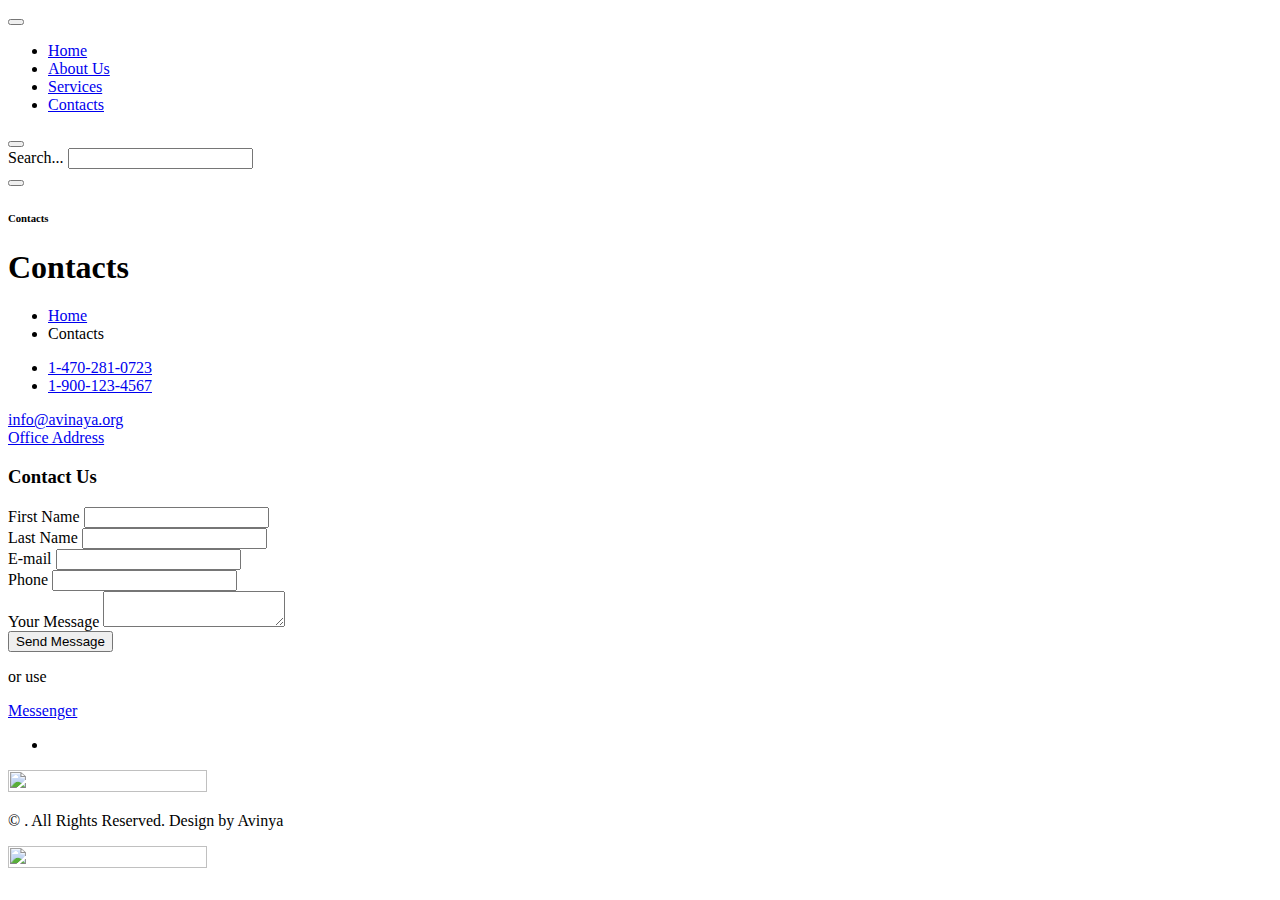
==== contacts.html @ 5384fe63 "Add files via upload" ====
<!DOCTYPE html>
<html class="wide wow-animation" lang="en">
  <head>
    <title>Contacts</title>
    <meta name="format-detection" content="telephone=no">
    <meta name="viewport" content="width=device-width height=device-height initial-scale=1.0 maximum-scale=1.0 user-scalable=0">
    <meta http-equiv="X-UA-Compatible" content="IE=edge">
    <meta charset="utf-8">
    <link rel="icon" href="images/favicon.ico" type="image/x-icon">
    <!-- Stylesheets-->
    <link rel="stylesheet" type="text/css" href="//fonts.googleapis.com/css?family=Roboto+Mono:300,400,500,700">
    <link rel="stylesheet" href="css/bootstrap.css">
    <link rel="stylesheet" href="css/fonts.css">
    <link rel="stylesheet" href="css/style.css">
    <!--[if lt IE 10]>
    <div style="background: #212121; padding: 10px 0; box-shadow: 3px 3px 5px 0 rgba(0,0,0,.3); clear: both; text-align:center; position: relative; z-index:1;"><a href="http://windows.microsoft.com/en-US/internet-explorer/"><img src="images/ie8-panel/warning_bar_0000_us.jpg" border="0" height="42" width="820" alt="You are using an outdated browser. For a faster, safer browsing experience, upgrade for free today."></a></div>
    <script src="js/html5shiv.min.js"></script>
    <![endif]-->
  </head>
  <body>
    <div class="page">
      
      <header class="section page-header" style="position: relative">
        <!-- RD Navbar-->
        <div class="rd-navbar-wrap">
          <nav class="rd-navbar rd-navbar-minimal" data-layout="rd-navbar-fixed" data-sm-layout="rd-navbar-fixed" data-md-layout="rd-navbar-fixed" data-md-device-layout="rd-navbar-fixed" data-lg-layout="rd-navbar-static" data-lg-device-layout="rd-navbar-fixed" data-xl-layout="rd-navbar-static" data-xl-device-layout="rd-navbar-static" data-xxl-layout="rd-navbar-static" data-xxl-device-layout="rd-navbar-static" data-lg-stick-up-offset="46px" data-xl-stick-up-offset="46px" data-xxl-stick-up-offset="46px" data-lg-stick-up="true" data-xl-stick-up="true" data-xxl-stick-up="true">
            <div class="rd-navbar-main-outer">
              <div class="rd-navbar-main">
                <!-- RD Navbar Panel-->
                <div class="rd-navbar-panel">
                  <!-- RD Navbar Toggle-->
                  <button class="rd-navbar-toggle" data-rd-navbar-toggle="#rd-navbar-nav-wrap-1"><span></span></button>
                  <!-- RD Navbar Brand--><a class="rd-navbar-brand" href="index.html"><img src="images/logo-default-398x45.png" alt="" width="150" height="01"/></a>
                </div>
                <div class="rd-navbar-main-element">
                  <div class="rd-navbar-nav-wrap" id="rd-navbar-nav-wrap-1">
                    <!-- RD Navbar Nav-->
                    <ul class="rd-navbar-nav">
                      <li class="rd-nav-item"><a class="rd-nav-link" href="index.html">Home</a>
                      </li>
                      <li class="rd-nav-item"><a class="rd-nav-link" href="about-us.html">About Us</a>
                      </li>
                      <li class="rd-nav-item"><a class="rd-nav-link" href="services.html">Services</a>
                      </li>
                      <li class="rd-nav-item active"><a class="rd-nav-link" href="contacts.html">Contacts</a>
                      </li>
                    </ul>
                  </div>
                  <!-- RD Navbar Search-->
                  <div class="rd-navbar-search" id="rd-navbar-search-1">
                    <button class="rd-navbar-search-toggle rd-navbar-fixed-element-2" data-rd-navbar-toggle="#rd-navbar-search-1"><span></span></button>
                    <form class="rd-search" action="#" data-search-live="rd-search-results-live-1" method="GET">
                      <div class="form-wrap">
                        <label class="form-label" for="rd-navbar-search-form-input-1">Search...</label>
                        <input class="form-input rd-navbar-search-form-input" id="rd-navbar-search-form-input-1" type="text" name="s" autocomplete="off">
                        <div class="rd-search-results-live" id="rd-search-results-live-1"></div>
                      </div>
                      <button class="rd-search-form-submit fa-search" type="submit"></button>
                    </form>
                  </div>
                </div>
              </div>
            </div>
          </nav>
        </div>
      </header>
      <!-- Breadcrumbs -->
      <section class="breadcrumbs-custom bg-image context-dark" style="background-image: url(images/breadcrumbs-image-1.jpg);  background-size: 1350px 325px; background-position: bottom left;
      background-repeat: no-repeat;">
        <div class="breadcrumbs-custom-inner">
          <div class="container breadcrumbs-custom-container">
            <div class="breadcrumbs-custom-main">
              <h6 class="breadcrumbs-custom-subtitle title-decorated">Contacts</h6>
              <h1 class="breadcrumbs-custom-title">Contacts</h1>
            </div>
            <ul class="breadcrumbs-custom-path">
              <li><a href="index.html">Home</a></li>
              <li class="active">Contacts</li>
            </ul>
          </div>
        </div>
      </section>
      <section class="section section-sm">
        <div class="container">
          <div class="layout-bordered">
            <div class="layout-bordered-item wow-outer">
              <div class="layout-bordered-item-inner wow slideInUp">
                <div class="icon icon-lg mdi mdi-phone text-primary"></div>
                <ul class="list-0">
                  <li><a class="link-default" href="tel:#">1-470-281-0723</a></li>
                  <li><a class="link-default" href="tel:#">1-900-123-4567</a></li>
                </ul>
              </div>
            </div>
            <div class="layout-bordered-item wow-outer">
              <div class="layout-bordered-item-inner wow slideInUp">
                <div class="icon icon-lg mdi mdi-email text-primary"></div><a class="link-default" href="mailto:#">info@avinaya.org</a>
              </div>
            </div>
            <div class="layout-bordered-item wow-outer">
              <div class="layout-bordered-item-inner wow slideInUp">
                <div class="icon icon-lg mdi mdi-map-marker text-primary"></div><a class="link-default" href="#">Office Address</a>
              </div>
            </div>
          </div>
        </div>
      </section>
      <!-- Map & contacts-->
      <section class="section bg-gray-100">
        <div class="range justify-content-xl-between">
          <div class="cell-xl-6 align-self-center container">
            <div class="row">
              <div class="col-lg-9 cell-inner">
                <div class="section-lg">
                  <h3 class="wow-outer"><span class="wow slideInDown">Contact Us</span></h3>
                  <!-- RD Mailform-->
                  <form class="rd-form rd-mailform" data-form-output="form-output-global" data-form-type="contact"  
                  action="bat/rd-mailform.php" method="post">
                    <div class="row row-10">
                      <div class="col-md-6 wow-outer">
                        <div class="form-wrap wow fadeSlideInUp">
                          <label class="form-label-outside" for="contact-first-name">First Name</label>
                          <input class="form-input" id="contact-first-name" type="text" name="firstname" data-constraints="@Required">
                        </div>
                      </div>
                      <div class="col-md-6 wow-outer">
                        <div class="form-wrap wow fadeSlideInUp">
                          <label class="form-label-outside" for="contact-last-name">Last Name</label>
                          <input class="form-input" id="contact-last-name" type="text" name="lastname" data-constraints="@Required">
                        </div>
                      </div>
                      <div class="col-md-6 wow-outer">
                        <div class="form-wrap wow fadeSlideInUp">
                          <label class="form-label-outside" for="contact-email">E-mail</label>
                          <input class="form-input" id="contact-email" type="email" name="email" data-constraints="@Email @Required">
                        </div>
                      </div>
                      <div class="col-md-6 wow-outer">
                        <div class="form-wrap wow fadeSlideInUp">
                          <label class="form-label-outside" for="contact-phone">Phone</label>
                          <input class="form-input" id="contact-phone" type="text" name="phone" data-constraints="@PhoneNumber">
                        </div>
                      </div>
                      <div class="col-12 wow-outer">
                        <div class="form-wrap wow fadeSlideInUp">
                          <label class="form-label-outside" for="contact-message">Your Message</label>
                          <textarea class="form-input" id="contact-message" name="message" data-constraints="@Required"></textarea>
                        </div>
                      </div>
                    </div>
                    <div class="group group-middle">
                      <div class="wow-outer"> 
                        <button class="button button-primary button-winona wow slideInRight" type="submit">Send Message</button>
                      </div>
                      <p>or use</p>
                      <div class="wow-outer"><a class="button button-primary-outline button-icon button-icon-left button-winona wow slideInLeft" href="#"><span class="icon text-primary mdi mdi-facebook-messenger"></span>Messenger</a></div>
                    </div>
                  </form>
                </div>
              </div>
            </div>
          </div>
          <div class="cell-xl-5 height-fill wow fadeIn">
            <div class="google-map-container google-map-align" data-center="9870 St Vincent Place, Glasgow, DC 45 Fr 45." data-zoom="5" data-icon="images/gmap_marker.png" data-icon-active="images/gmap_marker_active.png" data-styles="[{&quot;featureType&quot;:&quot;water&quot;,&quot;elementType&quot;:&quot;geometry&quot;,&quot;stylers&quot;:[{&quot;color&quot;:&quot;#e9e9e9&quot;},{&quot;lightness&quot;:17}]},{&quot;featureType&quot;:&quot;landscape&quot;,&quot;elementType&quot;:&quot;geometry&quot;,&quot;stylers&quot;:[{&quot;color&quot;:&quot;#f5f5f5&quot;},{&quot;lightness&quot;:20}]},{&quot;featureType&quot;:&quot;road.highway&quot;,&quot;elementType&quot;:&quot;geometry.fill&quot;,&quot;stylers&quot;:[{&quot;color&quot;:&quot;#ffffff&quot;},{&quot;lightness&quot;:17}]},{&quot;featureType&quot;:&quot;road.highway&quot;,&quot;elementType&quot;:&quot;geometry.stroke&quot;,&quot;stylers&quot;:[{&quot;color&quot;:&quot;#ffffff&quot;},{&quot;lightness&quot;:29},{&quot;weight&quot;:0.2}]},{&quot;featureType&quot;:&quot;road.arterial&quot;,&quot;elementType&quot;:&quot;geometry&quot;,&quot;stylers&quot;:[{&quot;color&quot;:&quot;#ffffff&quot;},{&quot;lightness&quot;:18}]},{&quot;featureType&quot;:&quot;road.local&quot;,&quot;elementType&quot;:&quot;geometry&quot;,&quot;stylers&quot;:[{&quot;color&quot;:&quot;#ffffff&quot;},{&quot;lightness&quot;:16}]},{&quot;featureType&quot;:&quot;poi&quot;,&quot;elementType&quot;:&quot;geometry&quot;,&quot;stylers&quot;:[{&quot;color&quot;:&quot;#f5f5f5&quot;},{&quot;lightness&quot;:21}]},{&quot;featureType&quot;:&quot;poi.park&quot;,&quot;elementType&quot;:&quot;geometry&quot;,&quot;stylers&quot;:[{&quot;color&quot;:&quot;#dedede&quot;},{&quot;lightness&quot;:21}]},{&quot;elementType&quot;:&quot;labels.text.stroke&quot;,&quot;stylers&quot;:[{&quot;visibility&quot;:&quot;on&quot;},{&quot;color&quot;:&quot;#ffffff&quot;},{&quot;lightness&quot;:16}]},{&quot;elementType&quot;:&quot;labels.text.fill&quot;,&quot;stylers&quot;:[{&quot;saturation&quot;:36},{&quot;color&quot;:&quot;#333333&quot;},{&quot;lightness&quot;:40}]},{&quot;elementType&quot;:&quot;labels.icon&quot;,&quot;stylers&quot;:[{&quot;visibility&quot;:&quot;off&quot;}]},{&quot;featureType&quot;:&quot;transit&quot;,&quot;elementType&quot;:&quot;geometry&quot;,&quot;stylers&quot;:[{&quot;color&quot;:&quot;#f2f2f2&quot;},{&quot;lightness&quot;:19}]},{&quot;featureType&quot;:&quot;administrative&quot;,&quot;elementType&quot;:&quot;geometry.fill&quot;,&quot;stylers&quot;:[{&quot;color&quot;:&quot;#fefefe&quot;},{&quot;lightness&quot;:20}]},{&quot;featureType&quot;:&quot;administrative&quot;,&quot;elementType&quot;:&quot;geometry.stroke&quot;,&quot;stylers&quot;:[{&quot;color&quot;:&quot;#fefefe&quot;},{&quot;lightness&quot;:17},{&quot;weight&quot;:1.2}]}]">
              <div class="google-map"></div>
              <ul class="google-map-markers">
                <li data-location="9870 St Vincent Place, Glasgow, DC 45 Fr 45." data-description="9870 St Vincent Place, Glasgow"></li>
              </ul>
            </div>
          </div>
        </div>
      </section>
      <footer class="section footer-minimal bg-primary-darken">
        <div class="container"> 
          <div class="footer-minimal-inner"><a class="brand" href="index.html"><img src="images/avinya_logo_thin1.jpeg" alt="" width="199" height="22"/></a>
            <!-- Rights-->
            <p class="rights"><span>&copy;&nbsp;</span><span class="copyright-year"></span>. All Rights Reserved. Design by Avinya</p>
          </div>
        </div>
      </footer>
    
    </div>
    <div class="preloader"> 
      <div class="preloader-logo"><img src="images/logo-default-398x45.png" alt="" width="199" height="22"/>
      </div>
      <div class="preloader-body">
        <div id="loadingProgressG">
          <div class="loadingProgressG" id="loadingProgressG_1"></div>
        </div>
      </div>
    </div>
    <!-- Global Mailform Output-->
    <div class="snackbars" id="form-output-global"></div>
    <!-- Javascript-->
    <script src="js/core.min.js"></script>
    <script src="js/script.js"></script>
  </body>
</html>
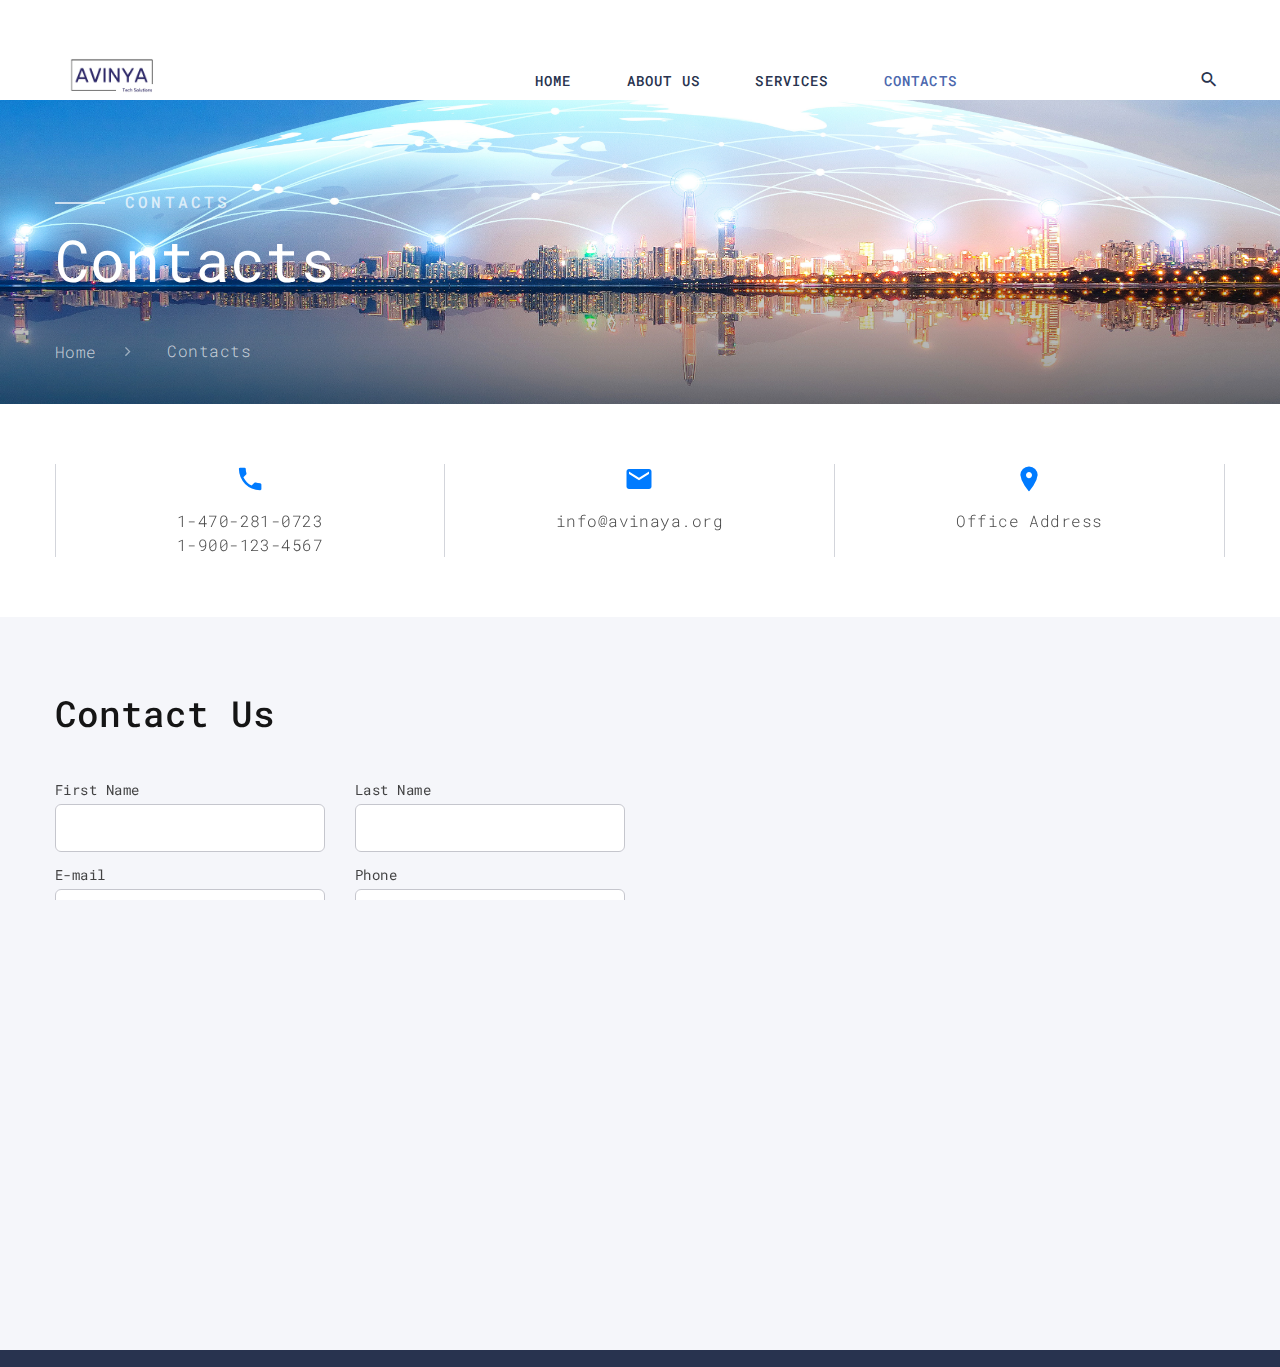
==== commit 9e595bbb: "Update contacts.html" ====
--- a/contacts.html
+++ b/contacts.html
@@ -152,8 +152,9 @@
                       <div class="wow-outer"> 
                         <button class="button button-primary button-winona wow slideInRight" type="submit">Send Message</button>
                       </div>
-                      <p>or use</p>
+                    <!--  <p>or use</p>
                       <div class="wow-outer"><a class="button button-primary-outline button-icon button-icon-left button-winona wow slideInLeft" href="#"><span class="icon text-primary mdi mdi-facebook-messenger"></span>Messenger</a></div>
+                      -->
                     </div>
                   </form>
                 </div>
@@ -195,4 +196,4 @@
     <script src="js/core.min.js"></script>
     <script src="js/script.js"></script>
   </body>
-</html>+</html>
--- a/css/fonts.css
+++ b/css/fonts.css
@@ -0,0 +1,13875 @@
+/*
+*
+* Fonts
+*/+/*
+*
+* Font Awesome Icons 4.7.0
+* --------------------------------------------------
+*/+@font-face {+	font-family: 'FontAwesome';+	src: url("../fonts/fontawesome-webfont.eot?v=4.7.0");+	src: url("../fonts/fontawesome-webfont.eot?#iefix&v=4.7.0") format("embedded-opentype"), url("../fonts/fontawesome-webfont.woff2?v=4.7.0") format("woff2"), url("../fonts/fontawesome-webfont.woff?v=4.7.0") format("woff"), url("../fonts/fontawesome-webfont.ttf?v=4.7.0") format("truetype"), url("../fonts/fontawesome-webfont.svg?v=4.7.0#fontawesomeregular") format("svg");+	font-weight: normal;+	font-style: normal;+}++.fa {+	display: inline-block;+	font-family: 'FontAwesome';+	font-size: inherit;+	text-rendering: auto;+	-webkit-font-smoothing: antialiased;+	-moz-osx-font-smoothing: grayscale;+}++[class*='fa-']:before {+	font-weight: 400;+	font-family: 'FontAwesome';+}++/* makes the font 33% larger relative to the icon container */+.fa-lg {+	font-size: 1.33333333em;+	line-height: 0.75em;+	vertical-align: -15%;+}++.fa-2x {+	font-size: 2em;+}++.fa-3x {+	font-size: 3em;+}++.fa-4x {+	font-size: 4em;+}++.fa-5x {+	font-size: 5em;+}++.fa-fw {+	width: 1.28571429em;+	text-align: center;+}++.fa-ul {+	padding-left: 0;+	margin-left: 2.14285714em;+	list-style-type: none;+}++.fa-ul > li {+	position: relative;+}++.fa-li {+	position: absolute;+	left: -2.14285714em;+	width: 2.14285714em;+	top: 0.14285714em;+	text-align: center;+}++.fa-li.fa-lg {+	left: -1.85714286em;+}++.fa-border {+	padding: .2em .25em .15em;+	border: solid 0.08em #eeeeee;+	border-radius: .1em;+}++.fa-pull-left {+	float: left;+}++.fa-pull-right {+	float: right;+}++.fa.fa-pull-left {+	margin-right: .3em;+}++.fa.fa-pull-right {+	margin-left: .3em;+}++/* Deprecated as of 4.4.0 */+.pull-right {+	float: right;+}++.pull-left {+	float: left;+}++.fa.pull-left {+	margin-right: .3em;+}++.fa.pull-right {+	margin-left: .3em;+}++.fa-spin {+	-webkit-animation: fa-spin 2s infinite linear;+	animation: fa-spin 2s infinite linear;+}++.fa-pulse {+	-webkit-animation: fa-spin 1s infinite steps(8);+	animation: fa-spin 1s infinite steps(8);+}++@-webkit-keyframes fa-spin {+	0% {+		-webkit-transform: rotate(0deg);+		transform: rotate(0deg);+	}+	100% {+		-webkit-transform: rotate(359deg);+		transform: rotate(359deg);+	}+}++@keyframes fa-spin {+	0% {+		-webkit-transform: rotate(0deg);+		transform: rotate(0deg);+	}+	100% {+		-webkit-transform: rotate(359deg);+		transform: rotate(359deg);+	}+}++.fa-rotate-90 {+	-ms-filter: "progid:DXImageTransform.Microsoft.BasicImage(rotation=1)";+	-webkit-transform: rotate(90deg);+	-ms-transform: rotate(90deg);+	transform: rotate(90deg);+}++.fa-rotate-180 {+	-ms-filter: "progid:DXImageTransform.Microsoft.BasicImage(rotation=2)";+	-webkit-transform: rotate(180deg);+	-ms-transform: rotate(180deg);+	transform: rotate(180deg);+}++.fa-rotate-270 {+	-ms-filter: "progid:DXImageTransform.Microsoft.BasicImage(rotation=3)";+	-webkit-transform: rotate(270deg);+	-ms-transform: rotate(270deg);+	transform: rotate(270deg);+}++.fa-flip-horizontal {+	-ms-filter: "progid:DXImageTransform.Microsoft.BasicImage(rotation=0, mirror=1)";+	-webkit-transform: scale(-1, 1);+	-ms-transform: scale(-1, 1);+	transform: scale(-1, 1);+}++.fa-flip-vertical {+	-ms-filter: "progid:DXImageTransform.Microsoft.BasicImage(rotation=2, mirror=1)";+	-webkit-transform: scale(1, -1);+	-ms-transform: scale(1, -1);+	transform: scale(1, -1);+}++:root .fa-rotate-90,+:root .fa-rotate-180,+:root .fa-rotate-270,+:root .fa-flip-horizontal,+:root .fa-flip-vertical {+	filter: none;+}++.fa-stack {+	position: relative;+	display: inline-block;+	width: 2em;+	height: 2em;+	line-height: 2em;+	vertical-align: middle;+}++.fa-stack-1x,+.fa-stack-2x {+	position: absolute;+	left: 0;+	width: 100%;+	text-align: center;+}++.fa-stack-1x {+	line-height: inherit;+}++.fa-stack-2x {+	font-size: 2em;+}++.fa-inverse {+	color: #ffffff;+}++/* Font Awesome uses the Unicode Private Use Area (PUA) to ensure screen
+   readers do not read off random characters that represent icons */+.fa-glass:before {+	content: "\f000";+}++.fa-music:before {+	content: "\f001";+}++.fa-search:before {+	content: "\f002";+}++.fa-envelope-o:before {+	content: "\f003";+}++.fa-heart:before {+	content: "\f004";+}++.fa-star:before {+	content: "\f005";+}++.fa-star-o:before {+	content: "\f006";+}++.fa-user:before {+	content: "\f007";+}++.fa-film:before {+	content: "\f008";+}++.fa-th-large:before {+	content: "\f009";+}++.fa-th:before {+	content: "\f00a";+}++.fa-th-list:before {+	content: "\f00b";+}++.fa-check:before {+	content: "\f00c";+}++.fa-remove:before,+.fa-close:before,+.fa-times:before {+	content: "\f00d";+}++.fa-search-plus:before {+	content: "\f00e";+}++.fa-search-minus:before {+	content: "\f010";+}++.fa-power-off:before {+	content: "\f011";+}++.fa-signal:before {+	content: "\f012";+}++.fa-gear:before,+.fa-cog:before {+	content: "\f013";+}++.fa-trash-o:before {+	content: "\f014";+}++.fa-home:before {+	content: "\f015";+}++.fa-file-o:before {+	content: "\f016";+}++.fa-clock-o:before {+	content: "\f017";+}++.fa-road:before {+	content: "\f018";+}++.fa-download:before {+	content: "\f019";+}++.fa-arrow-circle-o-down:before {+	content: "\f01a";+}++.fa-arrow-circle-o-up:before {+	content: "\f01b";+}++.fa-inbox:before {+	content: "\f01c";+}++.fa-play-circle-o:before {+	content: "\f01d";+}++.fa-rotate-right:before,+.fa-repeat:before {+	content: "\f01e";+}++.fa-refresh:before {+	content: "\f021";+}++.fa-list-alt:before {+	content: "\f022";+}++.fa-lock:before {+	content: "\f023";+}++.fa-flag:before {+	content: "\f024";+}++.fa-headphones:before {+	content: "\f025";+}++.fa-volume-off:before {+	content: "\f026";+}++.fa-volume-down:before {+	content: "\f027";+}++.fa-volume-up:before {+	content: "\f028";+}++.fa-qrcode:before {+	content: "\f029";+}++.fa-barcode:before {+	content: "\f02a";+}++.fa-tag:before {+	content: "\f02b";+}++.fa-tags:before {+	content: "\f02c";+}++.fa-book:before {+	content: "\f02d";+}++.fa-bookmark:before {+	content: "\f02e";+}++.fa-print:before {+	content: "\f02f";+}++.fa-camera:before {+	content: "\f030";+}++.fa-font:before {+	content: "\f031";+}++.fa-bold:before {+	content: "\f032";+}++.fa-italic:before {+	content: "\f033";+}++.fa-text-height:before {+	content: "\f034";+}++.fa-text-width:before {+	content: "\f035";+}++.fa-align-left:before {+	content: "\f036";+}++.fa-align-center:before {+	content: "\f037";+}++.fa-align-right:before {+	content: "\f038";+}++.fa-align-justify:before {+	content: "\f039";+}++.fa-list:before {+	content: "\f03a";+}++.fa-dedent:before,+.fa-outdent:before {+	content: "\f03b";+}++.fa-indent:before {+	content: "\f03c";+}++.fa-video-camera:before {+	content: "\f03d";+}++.fa-photo:before,+.fa-image:before,+.fa-picture-o:before {+	content: "\f03e";+}++.fa-pencil:before {+	content: "\f040";+}++.fa-map-marker:before {+	content: "\f041";+}++.fa-adjust:before {+	content: "\f042";+}++.fa-tint:before {+	content: "\f043";+}++.fa-edit:before,+.fa-pencil-square-o:before {+	content: "\f044";+}++.fa-share-square-o:before {+	content: "\f045";+}++.fa-check-square-o:before {+	content: "\f046";+}++.fa-arrows:before {+	content: "\f047";+}++.fa-step-backward:before {+	content: "\f048";+}++.fa-fast-backward:before {+	content: "\f049";+}++.fa-backward:before {+	content: "\f04a";+}++.fa-play:before {+	content: "\f04b";+}++.fa-pause:before {+	content: "\f04c";+}++.fa-stop:before {+	content: "\f04d";+}++.fa-forward:before {+	content: "\f04e";+}++.fa-fast-forward:before {+	content: "\f050";+}++.fa-step-forward:before {+	content: "\f051";+}++.fa-eject:before {+	content: "\f052";+}++.fa-chevron-left:before {+	content: "\f053";+}++.fa-chevron-right:before {+	content: "\f054";+}++.fa-plus-circle:before {+	content: "\f055";+}++.fa-minus-circle:before {+	content: "\f056";+}++.fa-times-circle:before {+	content: "\f057";+}++.fa-check-circle:before {+	content: "\f058";+}++.fa-question-circle:before {+	content: "\f059";+}++.fa-info-circle:before {+	content: "\f05a";+}++.fa-crosshairs:before {+	content: "\f05b";+}++.fa-times-circle-o:before {+	content: "\f05c";+}++.fa-check-circle-o:before {+	content: "\f05d";+}++.fa-ban:before {+	content: "\f05e";+}++.fa-arrow-left:before {+	content: "\f060";+}++.fa-arrow-right:before {+	content: "\f061";+}++.fa-arrow-up:before {+	content: "\f062";+}++.fa-arrow-down:before {+	content: "\f063";+}++.fa-mail-forward:before,+.fa-share:before {+	content: "\f064";+}++.fa-expand:before {+	content: "\f065";+}++.fa-compress:before {+	content: "\f066";+}++.fa-plus:before {+	content: "\f067";+}++.fa-minus:before {+	content: "\f068";+}++.fa-asterisk:before {+	content: "\f069";+}++.fa-exclamation-circle:before {+	content: "\f06a";+}++.fa-gift:before {+	content: "\f06b";+}++.fa-leaf:before {+	content: "\f06c";+}++.fa-fire:before {+	content: "\f06d";+}++.fa-eye:before {+	content: "\f06e";+}++.fa-eye-slash:before {+	content: "\f070";+}++.fa-warning:before,+.fa-exclamation-triangle:before {+	content: "\f071";+}++.fa-plane:before {+	content: "\f072";+}++.fa-calendar:before {+	content: "\f073";+}++.fa-random:before {+	content: "\f074";+}++.fa-comment:before {+	content: "\f075";+}++.fa-magnet:before {+	content: "\f076";+}++.fa-chevron-up:before {+	content: "\f077";+}++.fa-chevron-down:before {+	content: "\f078";+}++.fa-retweet:before {+	content: "\f079";+}++.fa-shopping-cart:before {+	content: "\f07a";+}++.fa-folder:before {+	content: "\f07b";+}++.fa-folder-open:before {+	content: "\f07c";+}++.fa-arrows-v:before {+	content: "\f07d";+}++.fa-arrows-h:before {+	content: "\f07e";+}++.fa-bar-chart-o:before,+.fa-bar-chart:before {+	content: "\f080";+}++.fa-twitter-square:before {+	content: "\f081";+}++.fa-facebook-square:before {+	content: "\f082";+}++.fa-camera-retro:before {+	content: "\f083";+}++.fa-key:before {+	content: "\f084";+}++.fa-gears:before,+.fa-cogs:before {+	content: "\f085";+}++.fa-comments:before {+	content: "\f086";+}++.fa-thumbs-o-up:before {+	content: "\f087";+}++.fa-thumbs-o-down:before {+	content: "\f088";+}++.fa-star-half:before {+	content: "\f089";+}++.fa-heart-o:before {+	content: "\f08a";+}++.fa-sign-out:before {+	content: "\f08b";+}++.fa-linkedin-square:before {+	content: "\f08c";+}++.fa-thumb-tack:before {+	content: "\f08d";+}++.fa-external-link:before {+	content: "\f08e";+}++.fa-sign-in:before {+	content: "\f090";+}++.fa-trophy:before {+	content: "\f091";+}++.fa-github-square:before {+	content: "\f092";+}++.fa-upload:before {+	content: "\f093";+}++.fa-lemon-o:before {+	content: "\f094";+}++.fa-phone:before {+	content: "\f095";+}++.fa-square-o:before {+	content: "\f096";+}++.fa-bookmark-o:before {+	content: "\f097";+}++.fa-phone-square:before {+	content: "\f098";+}++.fa-twitter:before {+	content: "\f099";+}++.fa-facebook-f:before,+.fa-facebook:before {+	content: "\f09a";+}++.fa-github:before {+	content: "\f09b";+}++.fa-unlock:before {+	content: "\f09c";+}++.fa-credit-card:before {+	content: "\f09d";+}++.fa-feed:before,+.fa-rss:before {+	content: "\f09e";+}++.fa-hdd-o:before {+	content: "\f0a0";+}++.fa-bullhorn:before {+	content: "\f0a1";+}++.fa-bell:before {+	content: "\f0f3";+}++.fa-certificate:before {+	content: "\f0a3";+}++.fa-hand-o-right:before {+	content: "\f0a4";+}++.fa-hand-o-left:before {+	content: "\f0a5";+}++.fa-hand-o-up:before {+	content: "\f0a6";+}++.fa-hand-o-down:before {+	content: "\f0a7";+}++.fa-arrow-circle-left:before {+	content: "\f0a8";+}++.fa-arrow-circle-right:before {+	content: "\f0a9";+}++.fa-arrow-circle-up:before {+	content: "\f0aa";+}++.fa-arrow-circle-down:before {+	content: "\f0ab";+}++.fa-globe:before {+	content: "\f0ac";+}++.fa-wrench:before {+	content: "\f0ad";+}++.fa-tasks:before {+	content: "\f0ae";+}++.fa-filter:before {+	content: "\f0b0";+}++.fa-briefcase:before {+	content: "\f0b1";+}++.fa-arrows-alt:before {+	content: "\f0b2";+}++.fa-group:before,+.fa-users:before {+	content: "\f0c0";+}++.fa-chain:before,+.fa-link:before {+	content: "\f0c1";+}++.fa-cloud:before {+	content: "\f0c2";+}++.fa-flask:before {+	content: "\f0c3";+}++.fa-cut:before,+.fa-scissors:before {+	content: "\f0c4";+}++.fa-copy:before,+.fa-files-o:before {+	content: "\f0c5";+}++.fa-paperclip:before {+	content: "\f0c6";+}++.fa-save:before,+.fa-floppy-o:before {+	content: "\f0c7";+}++.fa-square:before {+	content: "\f0c8";+}++.fa-navicon:before,+.fa-reorder:before,+.fa-bars:before {+	content: "\f0c9";+}++.fa-list-ul:before {+	content: "\f0ca";+}++.fa-list-ol:before {+	content: "\f0cb";+}++.fa-strikethrough:before {+	content: "\f0cc";+}++.fa-underline:before {+	content: "\f0cd";+}++.fa-table:before {+	content: "\f0ce";+}++.fa-magic:before {+	content: "\f0d0";+}++.fa-truck:before {+	content: "\f0d1";+}++.fa-pinterest:before {+	content: "\f0d2";+}++.fa-pinterest-square:before {+	content: "\f0d3";+}++.fa-google-plus-square:before {+	content: "\f0d4";+}++.fa-google-plus:before {+	content: "\f0d5";+}++.fa-money:before {+	content: "\f0d6";+}++.fa-caret-down:before {+	content: "\f0d7";+}++.fa-caret-up:before {+	content: "\f0d8";+}++.fa-caret-left:before {+	content: "\f0d9";+}++.fa-caret-right:before {+	content: "\f0da";+}++.fa-columns:before {+	content: "\f0db";+}++.fa-unsorted:before,+.fa-sort:before {+	content: "\f0dc";+}++.fa-sort-down:before,+.fa-sort-desc:before {+	content: "\f0dd";+}++.fa-sort-up:before,+.fa-sort-asc:before {+	content: "\f0de";+}++.fa-envelope:before {+	content: "\f0e0";+}++.fa-linkedin:before {+	content: "\f0e1";+}++.fa-rotate-left:before,+.fa-undo:before {+	content: "\f0e2";+}++.fa-legal:before,+.fa-gavel:before {+	content: "\f0e3";+}++.fa-dashboard:before,+.fa-tachometer:before {+	content: "\f0e4";+}++.fa-comment-o:before {+	content: "\f0e5";+}++.fa-comments-o:before {+	content: "\f0e6";+}++.fa-flash:before,+.fa-bolt:before {+	content: "\f0e7";+}++.fa-sitemap:before {+	content: "\f0e8";+}++.fa-umbrella:before {+	content: "\f0e9";+}++.fa-paste:before,+.fa-clipboard:before {+	content: "\f0ea";+}++.fa-lightbulb-o:before {+	content: "\f0eb";+}++.fa-exchange:before {+	content: "\f0ec";+}++.fa-cloud-download:before {+	content: "\f0ed";+}++.fa-cloud-upload:before {+	content: "\f0ee";+}++.fa-user-md:before {+	content: "\f0f0";+}++.fa-stethoscope:before {+	content: "\f0f1";+}++.fa-suitcase:before {+	content: "\f0f2";+}++.fa-bell-o:before {+	content: "\f0a2";+}++.fa-coffee:before {+	content: "\f0f4";+}++.fa-cutlery:before {+	content: "\f0f5";+}++.fa-file-text-o:before {+	content: "\f0f6";+}++.fa-building-o:before {+	content: "\f0f7";+}++.fa-hospital-o:before {+	content: "\f0f8";+}++.fa-ambulance:before {+	content: "\f0f9";+}++.fa-medkit:before {+	content: "\f0fa";+}++.fa-fighter-jet:before {+	content: "\f0fb";+}++.fa-beer:before {+	content: "\f0fc";+}++.fa-h-square:before {+	content: "\f0fd";+}++.fa-plus-square:before {+	content: "\f0fe";+}++.fa-angle-double-left:before {+	content: "\f100";+}++.fa-angle-double-right:before {+	content: "\f101";+}++.fa-angle-double-up:before {+	content: "\f102";+}++.fa-angle-double-down:before {+	content: "\f103";+}++.fa-angle-left:before {+	content: "\f104";+}++.fa-angle-right:before {+	content: "\f105";+}++.fa-angle-up:before {+	content: "\f106";+}++.fa-angle-down:before {+	content: "\f107";+}++.fa-desktop:before {+	content: "\f108";+}++.fa-laptop:before {+	content: "\f109";+}++.fa-tablet:before {+	content: "\f10a";+}++.fa-mobile-phone:before,+.fa-mobile:before {+	content: "\f10b";+}++.fa-circle-o:before {+	content: "\f10c";+}++.fa-quote-left:before {+	content: "\f10d";+}++.fa-quote-right:before {+	content: "\f10e";+}++.fa-spinner:before {+	content: "\f110";+}++.fa-circle:before {+	content: "\f111";+}++.fa-mail-reply:before,+.fa-reply:before {+	content: "\f112";+}++.fa-github-alt:before {+	content: "\f113";+}++.fa-folder-o:before {+	content: "\f114";+}++.fa-folder-open-o:before {+	content: "\f115";+}++.fa-smile-o:before {+	content: "\f118";+}++.fa-frown-o:before {+	content: "\f119";+}++.fa-meh-o:before {+	content: "\f11a";+}++.fa-gamepad:before {+	content: "\f11b";+}++.fa-keyboard-o:before {+	content: "\f11c";+}++.fa-flag-o:before {+	content: "\f11d";+}++.fa-flag-checkered:before {+	content: "\f11e";+}++.fa-terminal:before {+	content: "\f120";+}++.fa-code:before {+	content: "\f121";+}++.fa-mail-reply-all:before,+.fa-reply-all:before {+	content: "\f122";+}++.fa-star-half-empty:before,+.fa-star-half-full:before,+.fa-star-half-o:before {+	content: "\f123";+}++.fa-location-arrow:before {+	content: "\f124";+}++.fa-crop:before {+	content: "\f125";+}++.fa-code-fork:before {+	content: "\f126";+}++.fa-unlink:before,+.fa-chain-broken:before {+	content: "\f127";+}++.fa-question:before {+	content: "\f128";+}++.fa-info:before {+	content: "\f129";+}++.fa-exclamation:before {+	content: "\f12a";+}++.fa-superscript:before {+	content: "\f12b";+}++.fa-subscript:before {+	content: "\f12c";+}++.fa-eraser:before {+	content: "\f12d";+}++.fa-puzzle-piece:before {+	content: "\f12e";+}++.fa-microphone:before {+	content: "\f130";+}++.fa-microphone-slash:before {+	content: "\f131";+}++.fa-shield:before {+	content: "\f132";+}++.fa-calendar-o:before {+	content: "\f133";+}++.fa-fire-extinguisher:before {+	content: "\f134";+}++.fa-rocket:before {+	content: "\f135";+}++.fa-maxcdn:before {+	content: "\f136";+}++.fa-chevron-circle-left:before {+	content: "\f137";+}++.fa-chevron-circle-right:before {+	content: "\f138";+}++.fa-chevron-circle-up:before {+	content: "\f139";+}++.fa-chevron-circle-down:before {+	content: "\f13a";+}++.fa-html5:before {+	content: "\f13b";+}++.fa-css3:before {+	content: "\f13c";+}++.fa-anchor:before {+	content: "\f13d";+}++.fa-unlock-alt:before {+	content: "\f13e";+}++.fa-bullseye:before {+	content: "\f140";+}++.fa-ellipsis-h:before {+	content: "\f141";+}++.fa-ellipsis-v:before {+	content: "\f142";+}++.fa-rss-square:before {+	content: "\f143";+}++.fa-play-circle:before {+	content: "\f144";+}++.fa-ticket:before {+	content: "\f145";+}++.fa-minus-square:before {+	content: "\f146";+}++.fa-minus-square-o:before {+	content: "\f147";+}++.fa-level-up:before {+	content: "\f148";+}++.fa-level-down:before {+	content: "\f149";+}++.fa-check-square:before {+	content: "\f14a";+}++.fa-pencil-square:before {+	content: "\f14b";+}++.fa-external-link-square:before {+	content: "\f14c";+}++.fa-share-square:before {+	content: "\f14d";+}++.fa-compass:before {+	content: "\f14e";+}++.fa-toggle-down:before,+.fa-caret-square-o-down:before {+	content: "\f150";+}++.fa-toggle-up:before,+.fa-caret-square-o-up:before {+	content: "\f151";+}++.fa-toggle-right:before,+.fa-caret-square-o-right:before {+	content: "\f152";+}++.fa-euro:before,+.fa-eur:before {+	content: "\f153";+}++.fa-gbp:before {+	content: "\f154";+}++.fa-dollar:before,+.fa-usd:before {+	content: "\f155";+}++.fa-rupee:before,+.fa-inr:before {+	content: "\f156";+}++.fa-cny:before,+.fa-rmb:before,+.fa-yen:before,+.fa-jpy:before {+	content: "\f157";+}++.fa-ruble:before,+.fa-rouble:before,+.fa-rub:before {+	content: "\f158";+}++.fa-won:before,+.fa-krw:before {+	content: "\f159";+}++.fa-bitcoin:before,+.fa-btc:before {+	content: "\f15a";+}++.fa-file:before {+	content: "\f15b";+}++.fa-file-text:before {+	content: "\f15c";+}++.fa-sort-alpha-asc:before {+	content: "\f15d";+}++.fa-sort-alpha-desc:before {+	content: "\f15e";+}++.fa-sort-amount-asc:before {+	content: "\f160";+}++.fa-sort-amount-desc:before {+	content: "\f161";+}++.fa-sort-numeric-asc:before {+	content: "\f162";+}++.fa-sort-numeric-desc:before {+	content: "\f163";+}++.fa-thumbs-up:before {+	content: "\f164";+}++.fa-thumbs-down:before {+	content: "\f165";+}++.fa-youtube-square:before {+	content: "\f166";+}++.fa-youtube:before {+	content: "\f167";+}++.fa-xing:before {+	content: "\f168";+}++.fa-xing-square:before {+	content: "\f169";+}++.fa-youtube-play:before {+	content: "\f16a";+}++.fa-dropbox:before {+	content: "\f16b";+}++.fa-stack-overflow:before {+	content: "\f16c";+}++.fa-instagram:before {+	content: "\f16d";+}++.fa-flickr:before {+	content: "\f16e";+}++.fa-adn:before {+	content: "\f170";+}++.fa-bitbucket:before {+	content: "\f171";+}++.fa-bitbucket-square:before {+	content: "\f172";+}++.fa-tumblr:before {+	content: "\f173";+}++.fa-tumblr-square:before {+	content: "\f174";+}++.fa-long-arrow-down:before {+	content: "\f175";+}++.fa-long-arrow-up:before {+	content: "\f176";+}++.fa-long-arrow-left:before {+	content: "\f177";+}++.fa-long-arrow-right:before {+	content: "\f178";+}++.fa-apple:before {+	content: "\f179";+}++.fa-windows:before {+	content: "\f17a";+}++.fa-android:before {+	content: "\f17b";+}++.fa-linux:before {+	content: "\f17c";+}++.fa-dribbble:before {+	content: "\f17d";+}++.fa-skype:before {+	content: "\f17e";+}++.fa-foursquare:before {+	content: "\f180";+}++.fa-trello:before {+	content: "\f181";+}++.fa-female:before {+	content: "\f182";+}++.fa-male:before {+	content: "\f183";+}++.fa-gittip:before,+.fa-gratipay:before {+	content: "\f184";+}++.fa-sun-o:before {+	content: "\f185";+}++.fa-moon-o:before {+	content: "\f186";+}++.fa-archive:before {+	content: "\f187";+}++.fa-bug:before {+	content: "\f188";+}++.fa-vk:before {+	content: "\f189";+}++.fa-weibo:before {+	content: "\f18a";+}++.fa-renren:before {+	content: "\f18b";+}++.fa-pagelines:before {+	content: "\f18c";+}++.fa-stack-exchange:before {+	content: "\f18d";+}++.fa-arrow-circle-o-right:before {+	content: "\f18e";+}++.fa-arrow-circle-o-left:before {+	content: "\f190";+}++.fa-toggle-left:before,+.fa-caret-square-o-left:before {+	content: "\f191";+}++.fa-dot-circle-o:before {+	content: "\f192";+}++.fa-wheelchair:before {+	content: "\f193";+}++.fa-vimeo-square:before {+	content: "\f194";+}++.fa-turkish-lira:before,+.fa-try:before {+	content: "\f195";+}++.fa-plus-square-o:before {+	content: "\f196";+}++.fa-space-shuttle:before {+	content: "\f197";+}++.fa-slack:before {+	content: "\f198";+}++.fa-envelope-square:before {+	content: "\f199";+}++.fa-wordpress:before {+	content: "\f19a";+}++.fa-openid:before {+	content: "\f19b";+}++.fa-institution:before,+.fa-bank:before,+.fa-university:before {+	content: "\f19c";+}++.fa-mortar-board:before,+.fa-graduation-cap:before {+	content: "\f19d";+}++.fa-yahoo:before {+	content: "\f19e";+}++.fa-google:before {+	content: "\f1a0";+}++.fa-reddit:before {+	content: "\f1a1";+}++.fa-reddit-square:before {+	content: "\f1a2";+}++.fa-stumbleupon-circle:before {+	content: "\f1a3";+}++.fa-stumbleupon:before {+	content: "\f1a4";+}++.fa-delicious:before {+	content: "\f1a5";+}++.fa-digg:before {+	content: "\f1a6";+}++.fa-pied-piper-pp:before {+	content: "\f1a7";+}++.fa-pied-piper-alt:before {+	content: "\f1a8";+}++.fa-drupal:before {+	content: "\f1a9";+}++.fa-joomla:before {+	content: "\f1aa";+}++.fa-language:before {+	content: "\f1ab";+}++.fa-fax:before {+	content: "\f1ac";+}++.fa-building:before {+	content: "\f1ad";+}++.fa-child:before {+	content: "\f1ae";+}++.fa-paw:before {+	content: "\f1b0";+}++.fa-spoon:before {+	content: "\f1b1";+}++.fa-cube:before {+	content: "\f1b2";+}++.fa-cubes:before {+	content: "\f1b3";+}++.fa-behance:before {+	content: "\f1b4";+}++.fa-behance-square:before {+	content: "\f1b5";+}++.fa-steam:before {+	content: "\f1b6";+}++.fa-steam-square:before {+	content: "\f1b7";+}++.fa-recycle:before {+	content: "\f1b8";+}++.fa-automobile:before,+.fa-car:before {+	content: "\f1b9";+}++.fa-cab:before,+.fa-taxi:before {+	content: "\f1ba";+}++.fa-tree:before {+	content: "\f1bb";+}++.fa-spotify:before {+	content: "\f1bc";+}++.fa-deviantart:before {+	content: "\f1bd";+}++.fa-soundcloud:before {+	content: "\f1be";+}++.fa-database:before {+	content: "\f1c0";+}++.fa-file-pdf-o:before {+	content: "\f1c1";+}++.fa-file-word-o:before {+	content: "\f1c2";+}++.fa-file-excel-o:before {+	content: "\f1c3";+}++.fa-file-powerpoint-o:before {+	content: "\f1c4";+}++.fa-file-photo-o:before,+.fa-file-picture-o:before,+.fa-file-image-o:before {+	content: "\f1c5";+}++.fa-file-zip-o:before,+.fa-file-archive-o:before {+	content: "\f1c6";+}++.fa-file-sound-o:before,+.fa-file-audio-o:before {+	content: "\f1c7";+}++.fa-file-movie-o:before,+.fa-file-video-o:before {+	content: "\f1c8";+}++.fa-file-code-o:before {+	content: "\f1c9";+}++.fa-vine:before {+	content: "\f1ca";+}++.fa-codepen:before {+	content: "\f1cb";+}++.fa-jsfiddle:before {+	content: "\f1cc";+}++.fa-life-bouy:before,+.fa-life-buoy:before,+.fa-life-saver:before,+.fa-support:before,+.fa-life-ring:before {+	content: "\f1cd";+}++.fa-circle-o-notch:before {+	content: "\f1ce";+}++.fa-ra:before,+.fa-resistance:before,+.fa-rebel:before {+	content: "\f1d0";+}++.fa-ge:before,+.fa-empire:before {+	content: "\f1d1";+}++.fa-git-square:before {+	content: "\f1d2";+}++.fa-git:before {+	content: "\f1d3";+}++.fa-y-combinator-square:before,+.fa-yc-square:before,+.fa-hacker-news:before {+	content: "\f1d4";+}++.fa-tencent-weibo:before {+	content: "\f1d5";+}++.fa-qq:before {+	content: "\f1d6";+}++.fa-wechat:before,+.fa-weixin:before {+	content: "\f1d7";+}++.fa-send:before,+.fa-paper-plane:before {+	content: "\f1d8";+}++.fa-send-o:before,+.fa-paper-plane-o:before {+	content: "\f1d9";+}++.fa-history:before {+	content: "\f1da";+}++.fa-circle-thin:before {+	content: "\f1db";+}++.fa-header:before {+	content: "\f1dc";+}++.fa-paragraph:before {+	content: "\f1dd";+}++.fa-sliders:before {+	content: "\f1de";+}++.fa-share-alt:before {+	content: "\f1e0";+}++.fa-share-alt-square:before {+	content: "\f1e1";+}++.fa-bomb:before {+	content: "\f1e2";+}++.fa-soccer-ball-o:before,+.fa-futbol-o:before {+	content: "\f1e3";+}++.fa-tty:before {+	content: "\f1e4";+}++.fa-binoculars:before {+	content: "\f1e5";+}++.fa-plug:before {+	content: "\f1e6";+}++.fa-slideshare:before {+	content: "\f1e7";+}++.fa-twitch:before {+	content: "\f1e8";+}++.fa-yelp:before {+	content: "\f1e9";+}++.fa-newspaper-o:before {+	content: "\f1ea";+}++.fa-wifi:before {+	content: "\f1eb";+}++.fa-calculator:before {+	content: "\f1ec";+}++.fa-paypal:before {+	content: "\f1ed";+}++.fa-google-wallet:before {+	content: "\f1ee";+}++.fa-cc-visa:before {+	content: "\f1f0";+}++.fa-cc-mastercard:before {+	content: "\f1f1";+}++.fa-cc-discover:before {+	content: "\f1f2";+}++.fa-cc-amex:before {+	content: "\f1f3";+}++.fa-cc-paypal:before {+	content: "\f1f4";+}++.fa-cc-stripe:before {+	content: "\f1f5";+}++.fa-bell-slash:before {+	content: "\f1f6";+}++.fa-bell-slash-o:before {+	content: "\f1f7";+}++.fa-trash:before {+	content: "\f1f8";+}++.fa-copyright:before {+	content: "\f1f9";+}++.fa-at:before {+	content: "\f1fa";+}++.fa-eyedropper:before {+	content: "\f1fb";+}++.fa-paint-brush:before {+	content: "\f1fc";+}++.fa-birthday-cake:before {+	content: "\f1fd";+}++.fa-area-chart:before {+	content: "\f1fe";+}++.fa-pie-chart:before {+	content: "\f200";+}++.fa-line-chart:before {+	content: "\f201";+}++.fa-lastfm:before {+	content: "\f202";+}++.fa-lastfm-square:before {+	content: "\f203";+}++.fa-toggle-off:before {+	content: "\f204";+}++.fa-toggle-on:before {+	content: "\f205";+}++.fa-bicycle:before {+	content: "\f206";+}++.fa-bus:before {+	content: "\f207";+}++.fa-ioxhost:before {+	content: "\f208";+}++.fa-angellist:before {+	content: "\f209";+}++.fa-cc:before {+	content: "\f20a";+}++.fa-shekel:before,+.fa-sheqel:before,+.fa-ils:before {+	content: "\f20b";+}++.fa-meanpath:before {+	content: "\f20c";+}++.fa-buysellads:before {+	content: "\f20d";+}++.fa-connectdevelop:before {+	content: "\f20e";+}++.fa-dashcube:before {+	content: "\f210";+}++.fa-forumbee:before {+	content: "\f211";+}++.fa-leanpub:before {+	content: "\f212";+}++.fa-sellsy:before {+	content: "\f213";+}++.fa-shirtsinbulk:before {+	content: "\f214";+}++.fa-simplybuilt:before {+	content: "\f215";+}++.fa-skyatlas:before {+	content: "\f216";+}++.fa-cart-plus:before {+	content: "\f217";+}++.fa-cart-arrow-down:before {+	content: "\f218";+}++.fa-diamond:before {+	content: "\f219";+}++.fa-ship:before {+	content: "\f21a";+}++.fa-user-secret:before {+	content: "\f21b";+}++.fa-motorcycle:before {+	content: "\f21c";+}++.fa-street-view:before {+	content: "\f21d";+}++.fa-heartbeat:before {+	content: "\f21e";+}++.fa-venus:before {+	content: "\f221";+}++.fa-mars:before {+	content: "\f222";+}++.fa-mercury:before {+	content: "\f223";+}++.fa-intersex:before,+.fa-transgender:before {+	content: "\f224";+}++.fa-transgender-alt:before {+	content: "\f225";+}++.fa-venus-double:before {+	content: "\f226";+}++.fa-mars-double:before {+	content: "\f227";+}++.fa-venus-mars:before {+	content: "\f228";+}++.fa-mars-stroke:before {+	content: "\f229";+}++.fa-mars-stroke-v:before {+	content: "\f22a";+}++.fa-mars-stroke-h:before {+	content: "\f22b";+}++.fa-neuter:before {+	content: "\f22c";+}++.fa-genderless:before {+	content: "\f22d";+}++.fa-facebook-official:before {+	content: "\f230";+}++.fa-pinterest-p:before {+	content: "\f231";+}++.fa-whatsapp:before {+	content: "\f232";+}++.fa-server:before {+	content: "\f233";+}++.fa-user-plus:before {+	content: "\f234";+}++.fa-user-times:before {+	content: "\f235";+}++.fa-hotel:before,+.fa-bed:before {+	content: "\f236";+}++.fa-viacoin:before {+	content: "\f237";+}++.fa-train:before {+	content: "\f238";+}++.fa-subway:before {+	content: "\f239";+}++.fa-medium:before {+	content: "\f23a";+}++.fa-yc:before,+.fa-y-combinator:before {+	content: "\f23b";+}++.fa-optin-monster:before {+	content: "\f23c";+}++.fa-opencart:before {+	content: "\f23d";+}++.fa-expeditedssl:before {+	content: "\f23e";+}++.fa-battery-4:before,+.fa-battery:before,+.fa-battery-full:before {+	content: "\f240";+}++.fa-battery-3:before,+.fa-battery-three-quarters:before {+	content: "\f241";+}++.fa-battery-2:before,+.fa-battery-half:before {+	content: "\f242";+}++.fa-battery-1:before,+.fa-battery-quarter:before {+	content: "\f243";+}++.fa-battery-0:before,+.fa-battery-empty:before {+	content: "\f244";+}++.fa-mouse-pointer:before {+	content: "\f245";+}++.fa-i-cursor:before {+	content: "\f246";+}++.fa-object-group:before {+	content: "\f247";+}++.fa-object-ungroup:before {+	content: "\f248";+}++.fa-sticky-note:before {+	content: "\f249";+}++.fa-sticky-note-o:before {+	content: "\f24a";+}++.fa-cc-jcb:before {+	content: "\f24b";+}++.fa-cc-diners-club:before {+	content: "\f24c";+}++.fa-clone:before {+	content: "\f24d";+}++.fa-balance-scale:before {+	content: "\f24e";+}++.fa-hourglass-o:before {+	content: "\f250";+}++.fa-hourglass-1:before,+.fa-hourglass-start:before {+	content: "\f251";+}++.fa-hourglass-2:before,+.fa-hourglass-half:before {+	content: "\f252";+}++.fa-hourglass-3:before,+.fa-hourglass-end:before {+	content: "\f253";+}++.fa-hourglass:before {+	content: "\f254";+}++.fa-hand-grab-o:before,+.fa-hand-rock-o:before {+	content: "\f255";+}++.fa-hand-stop-o:before,+.fa-hand-paper-o:before {+	content: "\f256";+}++.fa-hand-scissors-o:before {+	content: "\f257";+}++.fa-hand-lizard-o:before {+	content: "\f258";+}++.fa-hand-spock-o:before {+	content: "\f259";+}++.fa-hand-pointer-o:before {+	content: "\f25a";+}++.fa-hand-peace-o:before {+	content: "\f25b";+}++.fa-trademark:before {+	content: "\f25c";+}++.fa-registered:before {+	content: "\f25d";+}++.fa-creative-commons:before {+	content: "\f25e";+}++.fa-gg:before {+	content: "\f260";+}++.fa-gg-circle:before {+	content: "\f261";+}++.fa-tripadvisor:before {+	content: "\f262";+}++.fa-odnoklassniki:before {+	content: "\f263";+}++.fa-odnoklassniki-square:before {+	content: "\f264";+}++.fa-get-pocket:before {+	content: "\f265";+}++.fa-wikipedia-w:before {+	content: "\f266";+}++.fa-safari:before {+	content: "\f267";+}++.fa-chrome:before {+	content: "\f268";+}++.fa-firefox:before {+	content: "\f269";+}++.fa-opera:before {+	content: "\f26a";+}++.fa-internet-explorer:before {+	content: "\f26b";+}++.fa-tv:before,+.fa-television:before {+	content: "\f26c";+}++.fa-contao:before {+	content: "\f26d";+}++.fa-500px:before {+	content: "\f26e";+}++.fa-amazon:before {+	content: "\f270";+}++.fa-calendar-plus-o:before {+	content: "\f271";+}++.fa-calendar-minus-o:before {+	content: "\f272";+}++.fa-calendar-times-o:before {+	content: "\f273";+}++.fa-calendar-check-o:before {+	content: "\f274";+}++.fa-industry:before {+	content: "\f275";+}++.fa-map-pin:before {+	content: "\f276";+}++.fa-map-signs:before {+	content: "\f277";+}++.fa-map-o:before {+	content: "\f278";+}++.fa-map:before {+	content: "\f279";+}++.fa-commenting:before {+	content: "\f27a";+}++.fa-commenting-o:before {+	content: "\f27b";+}++.fa-houzz:before {+	content: "\f27c";+}++.fa-vimeo:before {+	content: "\f27d";+}++.fa-black-tie:before {+	content: "\f27e";+}++.fa-fonticons:before {+	content: "\f280";+}++.fa-reddit-alien:before {+	content: "\f281";+}++.fa-edge:before {+	content: "\f282";+}++.fa-credit-card-alt:before {+	content: "\f283";+}++.fa-codiepie:before {+	content: "\f284";+}++.fa-modx:before {+	content: "\f285";+}++.fa-fort-awesome:before {+	content: "\f286";+}++.fa-usb:before {+	content: "\f287";+}++.fa-product-hunt:before {+	content: "\f288";+}++.fa-mixcloud:before {+	content: "\f289";+}++.fa-scribd:before {+	content: "\f28a";+}++.fa-pause-circle:before {+	content: "\f28b";+}++.fa-pause-circle-o:before {+	content: "\f28c";+}++.fa-stop-circle:before {+	content: "\f28d";+}++.fa-stop-circle-o:before {+	content: "\f28e";+}++.fa-shopping-bag:before {+	content: "\f290";+}++.fa-shopping-basket:before {+	content: "\f291";+}++.fa-hashtag:before {+	content: "\f292";+}++.fa-bluetooth:before {+	content: "\f293";+}++.fa-bluetooth-b:before {+	content: "\f294";+}++.fa-percent:before {+	content: "\f295";+}++.fa-gitlab:before {+	content: "\f296";+}++.fa-wpbeginner:before {+	content: "\f297";+}++.fa-wpforms:before {+	content: "\f298";+}++.fa-envira:before {+	content: "\f299";+}++.fa-universal-access:before {+	content: "\f29a";+}++.fa-wheelchair-alt:before {+	content: "\f29b";+}++.fa-question-circle-o:before {+	content: "\f29c";+}++.fa-blind:before {+	content: "\f29d";+}++.fa-audio-description:before {+	content: "\f29e";+}++.fa-volume-control-phone:before {+	content: "\f2a0";+}++.fa-braille:before {+	content: "\f2a1";+}++.fa-assistive-listening-systems:before {+	content: "\f2a2";+}++.fa-asl-interpreting:before,+.fa-american-sign-language-interpreting:before {+	content: "\f2a3";+}++.fa-deafness:before,+.fa-hard-of-hearing:before,+.fa-deaf:before {+	content: "\f2a4";+}++.fa-glide:before {+	content: "\f2a5";+}++.fa-glide-g:before {+	content: "\f2a6";+}++.fa-signing:before,+.fa-sign-language:before {+	content: "\f2a7";+}++.fa-low-vision:before {+	content: "\f2a8";+}++.fa-viadeo:before {+	content: "\f2a9";+}++.fa-viadeo-square:before {+	content: "\f2aa";+}++.fa-snapchat:before {+	content: "\f2ab";+}++.fa-snapchat-ghost:before {+	content: "\f2ac";+}++.fa-snapchat-square:before {+	content: "\f2ad";+}++.fa-pied-piper:before {+	content: "\f2ae";+}++.fa-first-order:before {+	content: "\f2b0";+}++.fa-yoast:before {+	content: "\f2b1";+}++.fa-themeisle:before {+	content: "\f2b2";+}++.fa-google-plus-circle:before,+.fa-google-plus-official:before {+	content: "\f2b3";+}++.fa-fa:before,+.fa-font-awesome:before {+	content: "\f2b4";+}++.fa-handshake-o:before {+	content: "\f2b5";+}++.fa-envelope-open:before {+	content: "\f2b6";+}++.fa-envelope-open-o:before {+	content: "\f2b7";+}++.fa-linode:before {+	content: "\f2b8";+}++.fa-address-book:before {+	content: "\f2b9";+}++.fa-address-book-o:before {+	content: "\f2ba";+}++.fa-vcard:before,+.fa-address-card:before {+	content: "\f2bb";+}++.fa-vcard-o:before,+.fa-address-card-o:before {+	content: "\f2bc";+}++.fa-user-circle:before {+	content: "\f2bd";+}++.fa-user-circle-o:before {+	content: "\f2be";+}++.fa-user-o:before {+	content: "\f2c0";+}++.fa-id-badge:before {+	content: "\f2c1";+}++.fa-drivers-license:before,+.fa-id-card:before {+	content: "\f2c2";+}++.fa-drivers-license-o:before,+.fa-id-card-o:before {+	content: "\f2c3";+}++.fa-quora:before {+	content: "\f2c4";+}++.fa-free-code-camp:before {+	content: "\f2c5";+}++.fa-telegram:before {+	content: "\f2c6";+}++.fa-thermometer-4:before,+.fa-thermometer:before,+.fa-thermometer-full:before {+	content: "\f2c7";+}++.fa-thermometer-3:before,+.fa-thermometer-three-quarters:before {+	content: "\f2c8";+}++.fa-thermometer-2:before,+.fa-thermometer-half:before {+	content: "\f2c9";+}++.fa-thermometer-1:before,+.fa-thermometer-quarter:before {+	content: "\f2ca";+}++.fa-thermometer-0:before,+.fa-thermometer-empty:before {+	content: "\f2cb";+}++.fa-shower:before {+	content: "\f2cc";+}++.fa-bathtub:before,+.fa-s15:before,+.fa-bath:before {+	content: "\f2cd";+}++.fa-podcast:before {+	content: "\f2ce";+}++.fa-window-maximize:before {+	content: "\f2d0";+}++.fa-window-minimize:before {+	content: "\f2d1";+}++.fa-window-restore:before {+	content: "\f2d2";+}++.fa-times-rectangle:before,+.fa-window-close:before {+	content: "\f2d3";+}++.fa-times-rectangle-o:before,+.fa-window-close-o:before {+	content: "\f2d4";+}++.fa-bandcamp:before {+	content: "\f2d5";+}++.fa-grav:before {+	content: "\f2d6";+}++.fa-etsy:before {+	content: "\f2d7";+}++.fa-imdb:before {+	content: "\f2d8";+}++.fa-ravelry:before {+	content: "\f2d9";+}++.fa-eercast:before {+	content: "\f2da";+}++.fa-microchip:before {+	content: "\f2db";+}++.fa-snowflake-o:before {+	content: "\f2dc";+}++.fa-superpowers:before {+	content: "\f2dd";+}++.fa-wpexplorer:before {+	content: "\f2de";+}++.fa-meetup:before {+	content: "\f2e0";+}++.sr-only {+	position: absolute;+	width: 1px;+	height: 1px;+	padding: 0;+	margin: -1px;+	overflow: hidden;+	clip: rect(0, 0, 0, 0);+	border: 0;+}++.sr-only-focusable:active,+.sr-only-focusable:focus {+	position: static;+	width: auto;+	height: auto;+	margin: 0;+	overflow: visible;+	clip: auto;+}++/*
+*
+* Material Design Icons
+* --------------------------------------------------
+*/+@font-face {+	font-family: "Material Design Icons";+	src: url("../fonts/materialdesignicons-webfont.eot?v=1.4.57");+	src: url("../fonts/materialdesignicons-webfont.eot?#iefix&v=1.4.57") format("embedded-opentype"), url("../fonts/materialdesignicons-webfont.woff2?v=1.4.57") format("woff2"), url("../fonts/materialdesignicons-webfont.woff?v=1.4.57") format("woff"), url("../fonts/materialdesignicons-webfont.ttf?v=1.4.57") format("truetype"), url("../fonts/materialdesignicons-webfont.svg?v=1.4.57#materialdesigniconsregular") format("svg");+	font-weight: normal;+	font-style: normal;+}++.mdi {+	display: inline-block;+	font: normal normal normal 24px/1 "Material Design Icons";+	font-size: inherit;+	text-rendering: auto;+	-webkit-font-smoothing: antialiased;+	-moz-osx-font-smoothing: grayscale;+	transform: translate(0, 0);+}++.mdi-access-point:before {+	content: "\f101";+}++.mdi-access-point-network:before {+	content: "\f102";+}++.mdi-account:before {+	content: "\f103";+}++.mdi-account-alert:before {+	content: "\f104";+}++.mdi-account-box:before {+	content: "\f105";+}++.mdi-account-box-outline:before {+	content: "\f106";+}++.mdi-account-check:before {+	content: "\f107";+}++.mdi-account-circle:before {+	content: "\f108";+}++.mdi-account-convert:before {+	content: "\f109";+}++.mdi-account-key:before {+	content: "\f10a";+}++.mdi-account-location:before {+	content: "\f10b";+}++.mdi-account-minus:before {+	content: "\f10c";+}++.mdi-account-multiple:before {+	content: "\f10d";+}++.mdi-account-multiple-outline:before {+	content: "\f10e";+}++.mdi-account-multiple-plus:before {+	content: "\f10f";+}++.mdi-account-network:before {+	content: "\f110";+}++.mdi-account-off:before {+	content: "\f111";+}++.mdi-account-outline:before {+	content: "\f112";+}++.mdi-account-plus:before {+	content: "\f113";+}++.mdi-account-remove:before {+	content: "\f114";+}++.mdi-account-search:before {+	content: "\f115";+}++.mdi-account-star:before {+	content: "\f116";+}++.mdi-account-star-variant:before {+	content: "\f117";+}++.mdi-account-switch:before {+	content: "\f118";+}++.mdi-adjust:before {+	content: "\f119";+}++.mdi-air-conditioner:before {+	content: "\f11a";+}++.mdi-airballoon:before {+	content: "\f11b";+}++.mdi-airplane:before {+	content: "\f11c";+}++.mdi-airplane-off:before {+	content: "\f11d";+}++.mdi-airplay:before {+	content: "\f11e";+}++.mdi-alarm:before {+	content: "\f11f";+}++.mdi-alarm-check:before {+	content: "\f120";+}++.mdi-alarm-multiple:before {+	content: "\f121";+}++.mdi-alarm-off:before {+	content: "\f122";+}++.mdi-alarm-plus:before {+	content: "\f123";+}++.mdi-album:before {+	content: "\f124";+}++.mdi-alert:before {+	content: "\f125";+}++.mdi-alert-box:before {+	content: "\f126";+}++.mdi-alert-circle:before {+	content: "\f127";+}++.mdi-alert-octagon:before {+	content: "\f128";+}++.mdi-alert-outline:before {+	content: "\f129";+}++.mdi-alpha:before {+	content: "\f12a";+}++.mdi-alphabetical:before {+	content: "\f12b";+}++.mdi-amazon:before {+	content: "\f12c";+}++.mdi-amazon-clouddrive:before {+	content: "\f12d";+}++.mdi-ambulance:before {+	content: "\f12e";+}++.mdi-anchor:before {+	content: "\f12f";+}++.mdi-android:before {+	content: "\f130";+}++.mdi-android-debug-bridge:before {+	content: "\f131";+}++.mdi-android-studio:before {+	content: "\f132";+}++.mdi-apple:before {+	content: "\f133";+}++.mdi-apple-finder:before {+	content: "\f134";+}++.mdi-apple-ios:before {+	content: "\f135";+}++.mdi-apple-mobileme:before {+	content: "\f136";+}++.mdi-apple-safari:before {+	content: "\f137";+}++.mdi-appnet:before {+	content: "\f138";+}++.mdi-apps:before {+	content: "\f139";+}++.mdi-archive:before {+	content: "\f13a";+}++.mdi-arrange-bring-forward:before {+	content: "\f13b";+}++.mdi-arrange-bring-to-front:before {+	content: "\f13c";+}++.mdi-arrange-send-backward:before {+	content: "\f13d";+}++.mdi-arrange-send-to-back:before {+	content: "\f13e";+}++.mdi-arrow-all:before {+	content: "\f13f";+}++.mdi-arrow-bottom-drop-circle:before {+	content: "\f140";+}++.mdi-arrow-bottom-left:before {+	content: "\f141";+}++.mdi-arrow-bottom-right:before {+	content: "\f142";+}++.mdi-arrow-collapse:before {+	content: "\f143";+}++.mdi-arrow-down:before {+	content: "\f144";+}++.mdi-arrow-down-bold:before {+	content: "\f145";+}++.mdi-arrow-down-bold-circle:before {+	content: "\f146";+}++.mdi-arrow-down-bold-circle-outline:before {+	content: "\f147";+}++.mdi-arrow-down-bold-hexagon-outline:before {+	content: "\f148";+}++.mdi-arrow-expand:before {+	content: "\f149";+}++.mdi-arrow-left:before {+	content: "\f14a";+}++.mdi-arrow-left-bold:before {+	content: "\f14b";+}++.mdi-arrow-left-bold-circle:before {+	content: "\f14c";+}++.mdi-arrow-left-bold-circle-outline:before {+	content: "\f14d";+}++.mdi-arrow-left-bold-hexagon-outline:before {+	content: "\f14e";+}++.mdi-arrow-right:before {+	content: "\f14f";+}++.mdi-arrow-right-bold:before {+	content: "\f150";+}++.mdi-arrow-right-bold-circle:before {+	content: "\f151";+}++.mdi-arrow-right-bold-circle-outline:before {+	content: "\f152";+}++.mdi-arrow-right-bold-hexagon-outline:before {+	content: "\f153";+}++.mdi-arrow-top-left:before {+	content: "\f154";+}++.mdi-arrow-top-right:before {+	content: "\f155";+}++.mdi-arrow-up:before {+	content: "\f156";+}++.mdi-arrow-up-bold:before {+	content: "\f157";+}++.mdi-arrow-up-bold-circle:before {+	content: "\f158";+}++.mdi-arrow-up-bold-circle-outline:before {+	content: "\f159";+}++.mdi-arrow-up-bold-hexagon-outline:before {+	content: "\f15a";+}++.mdi-assistant:before {+	content: "\f15b";+}++.mdi-at:before {+	content: "\f15c";+}++.mdi-attachment:before {+	content: "\f15d";+}++.mdi-audiobook:before {+	content: "\f15e";+}++.mdi-auto-fix:before {+	content: "\f15f";+}++.mdi-auto-upload:before {+	content: "\f160";+}++.mdi-autorenew:before {+	content: "\f161";+}++.mdi-av-timer:before {+	content: "\f162";+}++.mdi-baby:before {+	content: "\f163";+}++.mdi-backburger:before {+	content: "\f164";+}++.mdi-backspace:before {+	content: "\f165";+}++.mdi-backup-restore:before {+	content: "\f166";+}++.mdi-bank:before {+	content: "\f167";+}++.mdi-barcode:before {+	content: "\f168";+}++.mdi-barcode-scan:before {+	content: "\f169";+}++.mdi-barley:before {+	content: "\f16a";+}++.mdi-barrel:before {+	content: "\f16b";+}++.mdi-basecamp:before {+	content: "\f16c";+}++.mdi-basket:before {+	content: "\f16d";+}++.mdi-basket-fill:before {+	content: "\f16e";+}++.mdi-basket-unfill:before {+	content: "\f16f";+}++.mdi-battery:before {+	content: "\f170";+}++.mdi-battery-10:before {+	content: "\f171";+}++.mdi-battery-20:before {+	content: "\f172";+}++.mdi-battery-30:before {+	content: "\f173";+}++.mdi-battery-40:before {+	content: "\f174";+}++.mdi-battery-50:before {+	content: "\f175";+}++.mdi-battery-60:before {+	content: "\f176";+}++.mdi-battery-70:before {+	content: "\f177";+}++.mdi-battery-80:before {+	content: "\f178";+}++.mdi-battery-90:before {+	content: "\f179";+}++.mdi-battery-alert:before {+	content: "\f17a";+}++.mdi-battery-charging:before {+	content: "\f17b";+}++.mdi-battery-charging-100:before {+	content: "\f17c";+}++.mdi-battery-charging-20:before {+	content: "\f17d";+}++.mdi-battery-charging-30:before {+	content: "\f17e";+}++.mdi-battery-charging-40:before {+	content: "\f17f";+}++.mdi-battery-charging-60:before {+	content: "\f180";+}++.mdi-battery-charging-80:before {+	content: "\f181";+}++.mdi-battery-charging-90:before {+	content: "\f182";+}++.mdi-battery-minus:before {+	content: "\f183";+}++.mdi-battery-negative:before {+	content: "\f184";+}++.mdi-battery-outline:before {+	content: "\f185";+}++.mdi-battery-plus:before {+	content: "\f186";+}++.mdi-battery-positive:before {+	content: "\f187";+}++.mdi-battery-unknown:before {+	content: "\f188";+}++.mdi-beach:before {+	content: "\f189";+}++.mdi-beaker:before {+	content: "\f18a";+}++.mdi-beaker-empty:before {+	content: "\f18b";+}++.mdi-beaker-empty-outline:before {+	content: "\f18c";+}++.mdi-beaker-outline:before {+	content: "\f18d";+}++.mdi-beats:before {+	content: "\f18e";+}++.mdi-beer:before {+	content: "\f18f";+}++.mdi-behance:before {+	content: "\f190";+}++.mdi-bell:before {+	content: "\f191";+}++.mdi-bell-off:before {+	content: "\f192";+}++.mdi-bell-outline:before {+	content: "\f193";+}++.mdi-bell-plus:before {+	content: "\f194";+}++.mdi-bell-ring:before {+	content: "\f195";+}++.mdi-bell-ring-outline:before {+	content: "\f196";+}++.mdi-bell-sleep:before {+	content: "\f197";+}++.mdi-beta:before {+	content: "\f198";+}++.mdi-bike:before {+	content: "\f199";+}++.mdi-bing:before {+	content: "\f19a";+}++.mdi-binoculars:before {+	content: "\f19b";+}++.mdi-bio:before {+	content: "\f19c";+}++.mdi-biohazard:before {+	content: "\f19d";+}++.mdi-bitbucket:before {+	content: "\f19e";+}++.mdi-black-mesa:before {+	content: "\f19f";+}++.mdi-blackberry:before {+	content: "\f1a0";+}++.mdi-blender:before {+	content: "\f1a1";+}++.mdi-blinds:before {+	content: "\f1a2";+}++.mdi-block-helper:before {+	content: "\f1a3";+}++.mdi-blogger:before {+	content: "\f1a4";+}++.mdi-bluetooth:before {+	content: "\f1a5";+}++.mdi-bluetooth-audio:before {+	content: "\f1a6";+}++.mdi-bluetooth-connect:before {+	content: "\f1a7";+}++.mdi-bluetooth-off:before {+	content: "\f1a8";+}++.mdi-bluetooth-settings:before {+	content: "\f1a9";+}++.mdi-bluetooth-transfer:before {+	content: "\f1aa";+}++.mdi-blur:before {+	content: "\f1ab";+}++.mdi-blur-linear:before {+	content: "\f1ac";+}++.mdi-blur-off:before {+	content: "\f1ad";+}++.mdi-blur-radial:before {+	content: "\f1ae";+}++.mdi-bone:before {+	content: "\f1af";+}++.mdi-book:before {+	content: "\f1b0";+}++.mdi-book-multiple:before {+	content: "\f1b1";+}++.mdi-book-multiple-variant:before {+	content: "\f1b2";+}++.mdi-book-open:before {+	content: "\f1b3";+}++.mdi-book-open-variant:before {+	content: "\f1b4";+}++.mdi-book-variant:before {+	content: "\f1b5";+}++.mdi-bookmark:before {+	content: "\f1b6";+}++.mdi-bookmark-check:before {+	content: "\f1b7";+}++.mdi-bookmark-music:before {+	content: "\f1b8";+}++.mdi-bookmark-outline:before {+	content: "\f1b9";+}++.mdi-bookmark-outline-plus:before {+	content: "\f1ba";+}++.mdi-bookmark-plus:before {+	content: "\f1bb";+}++.mdi-bookmark-remove:before {+	content: "\f1bc";+}++.mdi-border-all:before {+	content: "\f1bd";+}++.mdi-border-bottom:before {+	content: "\f1be";+}++.mdi-border-color:before {+	content: "\f1bf";+}++.mdi-border-horizontal:before {+	content: "\f1c0";+}++.mdi-border-inside:before {+	content: "\f1c1";+}++.mdi-border-left:before {+	content: "\f1c2";+}++.mdi-border-none:before {+	content: "\f1c3";+}++.mdi-border-outside:before {+	content: "\f1c4";+}++.mdi-border-right:before {+	content: "\f1c5";+}++.mdi-border-style:before {+	content: "\f1c6";+}++.mdi-border-top:before {+	content: "\f1c7";+}++.mdi-border-vertical:before {+	content: "\f1c8";+}++.mdi-bowling:before {+	content: "\f1c9";+}++.mdi-box:before {+	content: "\f1ca";+}++.mdi-box-cutter:before {+	content: "\f1cb";+}++.mdi-briefcase:before {+	content: "\f1cc";+}++.mdi-briefcase-check:before {+	content: "\f1cd";+}++.mdi-briefcase-download:before {+	content: "\f1ce";+}++.mdi-briefcase-upload:before {+	content: "\f1cf";+}++.mdi-brightness-1:before {+	content: "\f1d0";+}++.mdi-brightness-2:before {+	content: "\f1d1";+}++.mdi-brightness-3:before {+	content: "\f1d2";+}++.mdi-brightness-4:before {+	content: "\f1d3";+}++.mdi-brightness-5:before {+	content: "\f1d4";+}++.mdi-brightness-6:before {+	content: "\f1d5";+}++.mdi-brightness-7:before {+	content: "\f1d6";+}++.mdi-brightness-auto:before {+	content: "\f1d7";+}++.mdi-broom:before {+	content: "\f1d8";+}++.mdi-brush:before {+	content: "\f1d9";+}++.mdi-bug:before {+	content: "\f1da";+}++.mdi-bulletin-board:before {+	content: "\f1db";+}++.mdi-bullhorn:before {+	content: "\f1dc";+}++.mdi-bus:before {+	content: "\f1dd";+}++.mdi-cached:before {+	content: "\f1de";+}++.mdi-cake:before {+	content: "\f1df";+}++.mdi-cake-layered:before {+	content: "\f1e0";+}++.mdi-cake-variant:before {+	content: "\f1e1";+}++.mdi-calculator:before {+	content: "\f1e2";+}++.mdi-calendar:before {+	content: "\f1e3";+}++.mdi-calendar-blank:before {+	content: "\f1e4";+}++.mdi-calendar-check:before {+	content: "\f1e5";+}++.mdi-calendar-clock:before {+	content: "\f1e6";+}++.mdi-calendar-multiple:before {+	content: "\f1e7";+}++.mdi-calendar-multiple-check:before {+	content: "\f1e8";+}++.mdi-calendar-plus:before {+	content: "\f1e9";+}++.mdi-calendar-remove:before {+	content: "\f1ea";+}++.mdi-calendar-text:before {+	content: "\f1eb";+}++.mdi-calendar-today:before {+	content: "\f1ec";+}++.mdi-call-made:before {+	content: "\f1ed";+}++.mdi-call-merge:before {+	content: "\f1ee";+}++.mdi-call-missed:before {+	content: "\f1ef";+}++.mdi-call-received:before {+	content: "\f1f0";+}++.mdi-call-split:before {+	content: "\f1f1";+}++.mdi-camcorder:before {+	content: "\f1f2";+}++.mdi-camcorder-box:before {+	content: "\f1f3";+}++.mdi-camcorder-box-off:before {+	content: "\f1f4";+}++.mdi-camcorder-off:before {+	content: "\f1f5";+}++.mdi-camera:before {+	content: "\f1f6";+}++.mdi-camera-enhance:before {+	content: "\f1f7";+}++.mdi-camera-front:before {+	content: "\f1f8";+}++.mdi-camera-front-variant:before {+	content: "\f1f9";+}++.mdi-camera-iris:before {+	content: "\f1fa";+}++.mdi-camera-party-mode:before {+	content: "\f1fb";+}++.mdi-camera-rear:before {+	content: "\f1fc";+}++.mdi-camera-rear-variant:before {+	content: "\f1fd";+}++.mdi-camera-switch:before {+	content: "\f1fe";+}++.mdi-camera-timer:before {+	content: "\f1ff";+}++.mdi-candycane:before {+	content: "\f200";+}++.mdi-car:before {+	content: "\f201";+}++.mdi-car-battery:before {+	content: "\f202";+}++.mdi-car-connected:before {+	content: "\f203";+}++.mdi-car-wash:before {+	content: "\f204";+}++.mdi-carrot:before {+	content: "\f205";+}++.mdi-cart:before {+	content: "\f206";+}++.mdi-cart-outline:before {+	content: "\f207";+}++.mdi-cart-plus:before {+	content: "\f208";+}++.mdi-case-sensitive-alt:before {+	content: "\f209";+}++.mdi-cash:before {+	content: "\f20a";+}++.mdi-cash-100:before {+	content: "\f20b";+}++.mdi-cash-multiple:before {+	content: "\f20c";+}++.mdi-cash-usd:before {+	content: "\f20d";+}++.mdi-cast:before {+	content: "\f20e";+}++.mdi-cast-connected:before {+	content: "\f20f";+}++.mdi-castle:before {+	content: "\f210";+}++.mdi-cat:before {+	content: "\f211";+}++.mdi-cellphone:before {+	content: "\f212";+}++.mdi-cellphone-android:before {+	content: "\f213";+}++.mdi-cellphone-basic:before {+	content: "\f214";+}++.mdi-cellphone-dock:before {+	content: "\f215";+}++.mdi-cellphone-iphone:before {+	content: "\f216";+}++.mdi-cellphone-link:before {+	content: "\f217";+}++.mdi-cellphone-link-off:before {+	content: "\f218";+}++.mdi-cellphone-settings:before {+	content: "\f219";+}++.mdi-certificate:before {+	content: "\f21a";+}++.mdi-chair-school:before {+	content: "\f21b";+}++.mdi-chart-arc:before {+	content: "\f21c";+}++.mdi-chart-areaspline:before {+	content: "\f21d";+}++.mdi-chart-bar:before {+	content: "\f21e";+}++.mdi-chart-histogram:before {+	content: "\f21f";+}++.mdi-chart-line:before {+	content: "\f220";+}++.mdi-chart-pie:before {+	content: "\f221";+}++.mdi-check:before {+	content: "\f222";+}++.mdi-check-all:before {+	content: "\f223";+}++.mdi-checkbox-blank:before {+	content: "\f224";+}++.mdi-checkbox-blank-circle:before {+	content: "\f225";+}++.mdi-checkbox-blank-circle-outline:before {+	content: "\f226";+}++.mdi-checkbox-blank-outline:before {+	content: "\f227";+}++.mdi-checkbox-marked:before {+	content: "\f228";+}++.mdi-checkbox-marked-circle:before {+	content: "\f229";+}++.mdi-checkbox-marked-circle-outline:before {+	content: "\f22a";+}++.mdi-checkbox-marked-outline:before {+	content: "\f22b";+}++.mdi-checkbox-multiple-blank:before {+	content: "\f22c";+}++.mdi-checkbox-multiple-blank-outline:before {+	content: "\f22d";+}++.mdi-checkbox-multiple-marked:before {+	content: "\f22e";+}++.mdi-checkbox-multiple-marked-outline:before {+	content: "\f22f";+}++.mdi-checkerboard:before {+	content: "\f230";+}++.mdi-chemical-weapon:before {+	content: "\f231";+}++.mdi-chevron-double-down:before {+	content: "\f232";+}++.mdi-chevron-double-left:before {+	content: "\f233";+}++.mdi-chevron-double-right:before {+	content: "\f234";+}++.mdi-chevron-double-up:before {+	content: "\f235";+}++.mdi-chevron-down:before {+	content: "\f236";+}++.mdi-chevron-left:before {+	content: "\f237";+}++.mdi-chevron-right:before {+	content: "\f238";+}++.mdi-chevron-up:before {+	content: "\f239";+}++.mdi-church:before {+	content: "\f23a";+}++.mdi-cisco-webex:before {+	content: "\f23b";+}++.mdi-city:before {+	content: "\f23c";+}++.mdi-clipboard:before {+	content: "\f23d";+}++.mdi-clipboard-account:before {+	content: "\f23e";+}++.mdi-clipboard-alert:before {+	content: "\f23f";+}++.mdi-clipboard-arrow-down:before {+	content: "\f240";+}++.mdi-clipboard-arrow-left:before {+	content: "\f241";+}++.mdi-clipboard-check:before {+	content: "\f242";+}++.mdi-clipboard-outline:before {+	content: "\f243";+}++.mdi-clipboard-text:before {+	content: "\f244";+}++.mdi-clippy:before {+	content: "\f245";+}++.mdi-clock:before {+	content: "\f246";+}++.mdi-clock-end:before {+	content: "\f247";+}++.mdi-clock-fast:before {+	content: "\f248";+}++.mdi-clock-in:before {+	content: "\f249";+}++.mdi-clock-out:before {+	content: "\f24a";+}++.mdi-clock-start:before {+	content: "\f24b";+}++.mdi-close:before {+	content: "\f24c";+}++.mdi-close-box:before {+	content: "\f24d";+}++.mdi-close-box-outline:before {+	content: "\f24e";+}++.mdi-close-circle:before {+	content: "\f24f";+}++.mdi-close-circle-outline:before {+	content: "\f250";+}++.mdi-close-network:before {+	content: "\f251";+}++.mdi-close-octagon:before {+	content: "\f252";+}++.mdi-close-octagon-outline:before {+	content: "\f253";+}++.mdi-closed-caption:before {+	content: "\f254";+}++.mdi-cloud:before {+	content: "\f255";+}++.mdi-cloud-check:before {+	content: "\f256";+}++.mdi-cloud-circle:before {+	content: "\f257";+}++.mdi-cloud-download:before {+	content: "\f258";+}++.mdi-cloud-outline:before {+	content: "\f259";+}++.mdi-cloud-outline-off:before {+	content: "\f25a";+}++.mdi-cloud-print:before {+	content: "\f25b";+}++.mdi-cloud-print-outline:before {+	content: "\f25c";+}++.mdi-cloud-upload:before {+	content: "\f25d";+}++.mdi-code-array:before {+	content: "\f25e";+}++.mdi-code-braces:before {+	content: "\f25f";+}++.mdi-code-brackets:before {+	content: "\f260";+}++.mdi-code-equal:before {+	content: "\f261";+}++.mdi-code-greater-than:before {+	content: "\f262";+}++.mdi-code-greater-than-or-equal:before {+	content: "\f263";+}++.mdi-code-less-than:before {+	content: "\f264";+}++.mdi-code-less-than-or-equal:before {+	content: "\f265";+}++.mdi-code-not-equal:before {+	content: "\f266";+}++.mdi-code-not-equal-variant:before {+	content: "\f267";+}++.mdi-code-parentheses:before {+	content: "\f268";+}++.mdi-code-string:before {+	content: "\f269";+}++.mdi-code-tags:before {+	content: "\f26a";+}++.mdi-codepen:before {+	content: "\f26b";+}++.mdi-coffee:before {+	content: "\f26c";+}++.mdi-coffee-to-go:before {+	content: "\f26d";+}++.mdi-coin:before {+	content: "\f26e";+}++.mdi-color-helper:before {+	content: "\f26f";+}++.mdi-comment:before {+	content: "\f270";+}++.mdi-comment-account:before {+	content: "\f271";+}++.mdi-comment-account-outline:before {+	content: "\f272";+}++.mdi-comment-alert:before {+	content: "\f273";+}++.mdi-comment-alert-outline:before {+	content: "\f274";+}++.mdi-comment-check:before {+	content: "\f275";+}++.mdi-comment-check-outline:before {+	content: "\f276";+}++.mdi-comment-multiple-outline:before {+	content: "\f277";+}++.mdi-comment-outline:before {+	content: "\f278";+}++.mdi-comment-plus-outline:before {+	content: "\f279";+}++.mdi-comment-processing:before {+	content: "\f27a";+}++.mdi-comment-processing-outline:before {+	content: "\f27b";+}++.mdi-comment-question-outline:before {+	content: "\f27c";+}++.mdi-comment-remove-outline:before {+	content: "\f27d";+}++.mdi-comment-text:before {+	content: "\f27e";+}++.mdi-comment-text-outline:before {+	content: "\f27f";+}++.mdi-compare:before {+	content: "\f280";+}++.mdi-compass:before {+	content: "\f281";+}++.mdi-compass-outline:before {+	content: "\f282";+}++.mdi-console:before {+	content: "\f283";+}++.mdi-contact-mail:before {+	content: "\f284";+}++.mdi-content-copy:before {+	content: "\f285";+}++.mdi-content-cut:before {+	content: "\f286";+}++.mdi-content-duplicate:before {+	content: "\f287";+}++.mdi-content-paste:before {+	content: "\f288";+}++.mdi-content-save:before {+	content: "\f289";+}++.mdi-content-save-all:before {+	content: "\f28a";+}++.mdi-contrast:before {+	content: "\f28b";+}++.mdi-contrast-box:before {+	content: "\f28c";+}++.mdi-contrast-circle:before {+	content: "\f28d";+}++.mdi-cookie:before {+	content: "\f28e";+}++.mdi-cow:before {+	content: "\f28f";+}++.mdi-credit-card:before {+	content: "\f290";+}++.mdi-credit-card-multiple:before {+	content: "\f291";+}++.mdi-credit-card-scan:before {+	content: "\f292";+}++.mdi-crop:before {+	content: "\f293";+}++.mdi-crop-free:before {+	content: "\f294";+}++.mdi-crop-landscape:before {+	content: "\f295";+}++.mdi-crop-portrait:before {+	content: "\f296";+}++.mdi-crop-square:before {+	content: "\f297";+}++.mdi-crosshairs:before {+	content: "\f298";+}++.mdi-crosshairs-gps:before {+	content: "\f299";+}++.mdi-crown:before {+	content: "\f29a";+}++.mdi-cube:before {+	content: "\f29b";+}++.mdi-cube-outline:before {+	content: "\f29c";+}++.mdi-cube-send:before {+	content: "\f29d";+}++.mdi-cube-unfolded:before {+	content: "\f29e";+}++.mdi-cup:before {+	content: "\f29f";+}++.mdi-cup-water:before {+	content: "\f2a0";+}++.mdi-currency-btc:before {+	content: "\f2a1";+}++.mdi-currency-eur:before {+	content: "\f2a2";+}++.mdi-currency-gbp:before {+	content: "\f2a3";+}++.mdi-currency-inr:before {+	content: "\f2a4";+}++.mdi-currency-ngn:before {+	content: "\f2a5";+}++.mdi-currency-rub:before {+	content: "\f2a6";+}++.mdi-currency-try:before {+	content: "\f2a7";+}++.mdi-currency-usd:before {+	content: "\f2a8";+}++.mdi-cursor-default:before {+	content: "\f2a9";+}++.mdi-cursor-default-outline:before {+	content: "\f2aa";+}++.mdi-cursor-move:before {+	content: "\f2ab";+}++.mdi-cursor-pointer:before {+	content: "\f2ac";+}++.mdi-database:before {+	content: "\f2ad";+}++.mdi-database-minus:before {+	content: "\f2ae";+}++.mdi-database-plus:before {+	content: "\f2af";+}++.mdi-debug-step-into:before {+	content: "\f2b0";+}++.mdi-debug-step-out:before {+	content: "\f2b1";+}++.mdi-debug-step-over:before {+	content: "\f2b2";+}++.mdi-decimal-decrease:before {+	content: "\f2b3";+}++.mdi-decimal-increase:before {+	content: "\f2b4";+}++.mdi-delete:before {+	content: "\f2b5";+}++.mdi-delete-variant:before {+	content: "\f2b6";+}++.mdi-delta:before {+	content: "\f2b7";+}++.mdi-deskphone:before {+	content: "\f2b8";+}++.mdi-desktop-mac:before {+	content: "\f2b9";+}++.mdi-desktop-tower:before {+	content: "\f2ba";+}++.mdi-details:before {+	content: "\f2bb";+}++.mdi-deviantart:before {+	content: "\f2bc";+}++.mdi-diamond:before {+	content: "\f2bd";+}++.mdi-dice:before {+	content: "\f2be";+}++.mdi-dice-1:before {+	content: "\f2bf";+}++.mdi-dice-2:before {+	content: "\f2c0";+}++.mdi-dice-3:before {+	content: "\f2c1";+}++.mdi-dice-4:before {+	content: "\f2c2";+}++.mdi-dice-5:before {+	content: "\f2c3";+}++.mdi-dice-6:before {+	content: "\f2c4";+}++.mdi-directions:before {+	content: "\f2c5";+}++.mdi-disk-alert:before {+	content: "\f2c6";+}++.mdi-disqus:before {+	content: "\f2c7";+}++.mdi-disqus-outline:before {+	content: "\f2c8";+}++.mdi-division:before {+	content: "\f2c9";+}++.mdi-division-box:before {+	content: "\f2ca";+}++.mdi-dns:before {+	content: "\f2cb";+}++.mdi-domain:before {+	content: "\f2cc";+}++.mdi-dots-horizontal:before {+	content: "\f2cd";+}++.mdi-dots-vertical:before {+	content: "\f2ce";+}++.mdi-download:before {+	content: "\f2cf";+}++.mdi-drag:before {+	content: "\f2d0";+}++.mdi-drag-horizontal:before {+	content: "\f2d1";+}++.mdi-drag-vertical:before {+	content: "\f2d2";+}++.mdi-drawing:before {+	content: "\f2d3";+}++.mdi-drawing-box:before {+	content: "\f2d4";+}++.mdi-dribbble:before {+	content: "\f2d5";+}++.mdi-dribbble-box:before {+	content: "\f2d6";+}++.mdi-drone:before {+	content: "\f2d7";+}++.mdi-dropbox:before {+	content: "\f2d8";+}++.mdi-drupal:before {+	content: "\f2d9";+}++.mdi-duck:before {+	content: "\f2da";+}++.mdi-dumbbell:before {+	content: "\f2db";+}++.mdi-earth:before {+	content: "\f2dc";+}++.mdi-earth-off:before {+	content: "\f2dd";+}++.mdi-edge:before {+	content: "\f2de";+}++.mdi-eject:before {+	content: "\f2df";+}++.mdi-elevation-decline:before {+	content: "\f2e0";+}++.mdi-elevation-rise:before {+	content: "\f2e1";+}++.mdi-elevator:before {+	content: "\f2e2";+}++.mdi-email:before {+	content: "\f2e3";+}++.mdi-email-open:before {+	content: "\f2e4";+}++.mdi-email-outline:before {+	content: "\f2e5";+}++.mdi-email-secure:before {+	content: "\f2e6";+}++.mdi-emoticon:before {+	content: "\f2e7";+}++.mdi-emoticon-cool:before {+	content: "\f2e8";+}++.mdi-emoticon-devil:before {+	content: "\f2e9";+}++.mdi-emoticon-happy:before {+	content: "\f2ea";+}++.mdi-emoticon-neutral:before {+	content: "\f2eb";+}++.mdi-emoticon-poop:before {+	content: "\f2ec";+}++.mdi-emoticon-sad:before {+	content: "\f2ed";+}++.mdi-emoticon-tongue:before {+	content: "\f2ee";+}++.mdi-engine:before {+	content: "\f2ef";+}++.mdi-engine-outline:before {+	content: "\f2f0";+}++.mdi-equal:before {+	content: "\f2f1";+}++.mdi-equal-box:before {+	content: "\f2f2";+}++.mdi-eraser:before {+	content: "\f2f3";+}++.mdi-escalator:before {+	content: "\f2f4";+}++.mdi-ethernet:before {+	content: "\f2f5";+}++.mdi-ethernet-cable:before {+	content: "\f2f6";+}++.mdi-ethernet-cable-off:before {+	content: "\f2f7";+}++.mdi-etsy:before {+	content: "\f2f8";+}++.mdi-evernote:before {+	content: "\f2f9";+}++.mdi-exclamation:before {+	content: "\f2fa";+}++.mdi-exit-to-app:before {+	content: "\f2fb";+}++.mdi-export:before {+	content: "\f2fc";+}++.mdi-eye:before {+	content: "\f2fd";+}++.mdi-eye-off:before {+	content: "\f2fe";+}++.mdi-eyedropper:before {+	content: "\f2ff";+}++.mdi-eyedropper-variant:before {+	content: "\f300";+}++.mdi-facebook:before {+	content: "\f301";+}++.mdi-facebook-box:before {+	content: "\f302";+}++.mdi-facebook-messenger:before {+	content: "\f303";+}++.mdi-factory:before {+	content: "\f304";+}++.mdi-fan:before {+	content: "\f305";+}++.mdi-fast-forward:before {+	content: "\f306";+}++.mdi-fax:before {+	content: "\f307";+}++.mdi-ferry:before {+	content: "\f308";+}++.mdi-file:before {+	content: "\f309";+}++.mdi-file-chart:before {+	content: "\f30a";+}++.mdi-file-check:before {+	content: "\f30b";+}++.mdi-file-cloud:before {+	content: "\f30c";+}++.mdi-file-delimited:before {+	content: "\f30d";+}++.mdi-file-document:before {+	content: "\f30e";+}++.mdi-file-document-box:before {+	content: "\f30f";+}++.mdi-file-excel:before {+	content: "\f310";+}++.mdi-file-excel-box:before {+	content: "\f311";+}++.mdi-file-export:before {+	content: "\f312";+}++.mdi-file-find:before {+	content: "\f313";+}++.mdi-file-image:before {+	content: "\f314";+}++.mdi-file-import:before {+	content: "\f315";+}++.mdi-file-lock:before {+	content: "\f316";+}++.mdi-file-multiple:before {+	content: "\f317";+}++.mdi-file-music:before {+	content: "\f318";+}++.mdi-file-outline:before {+	content: "\f319";+}++.mdi-file-pdf:before {+	content: "\f31a";+}++.mdi-file-pdf-box:before {+	content: "\f31b";+}++.mdi-file-powerpoint:before {+	content: "\f31c";+}++.mdi-file-powerpoint-box:before {+	content: "\f31d";+}++.mdi-file-presentation-box:before {+	content: "\f31e";+}++.mdi-file-send:before {+	content: "\f31f";+}++.mdi-file-video:before {+	content: "\f320";+}++.mdi-file-word:before {+	content: "\f321";+}++.mdi-file-word-box:before {+	content: "\f322";+}++.mdi-file-xml:before {+	content: "\f323";+}++.mdi-film:before {+	content: "\f324";+}++.mdi-filmstrip:before {+	content: "\f325";+}++.mdi-filmstrip-off:before {+	content: "\f326";+}++.mdi-filter:before {+	content: "\f327";+}++.mdi-filter-outline:before {+	content: "\f328";+}++.mdi-filter-remove:before {+	content: "\f329";+}++.mdi-filter-remove-outline:before {+	content: "\f32a";+}++.mdi-filter-variant:before {+	content: "\f32b";+}++.mdi-fingerprint:before {+	content: "\f32c";+}++.mdi-fire:before {+	content: "\f32d";+}++.mdi-firefox:before {+	content: "\f32e";+}++.mdi-fish:before {+	content: "\f32f";+}++.mdi-flag:before {+	content: "\f330";+}++.mdi-flag-checkered:before {+	content: "\f331";+}++.mdi-flag-outline:before {+	content: "\f332";+}++.mdi-flag-outline-variant:before {+	content: "\f333";+}++.mdi-flag-triangle:before {+	content: "\f334";+}++.mdi-flag-variant:before {+	content: "\f335";+}++.mdi-flash:before {+	content: "\f336";+}++.mdi-flash-auto:before {+	content: "\f337";+}++.mdi-flash-off:before {+	content: "\f338";+}++.mdi-flashlight:before {+	content: "\f339";+}++.mdi-flashlight-off:before {+	content: "\f33a";+}++.mdi-flattr:before {+	content: "\f33b";+}++.mdi-flip-to-back:before {+	content: "\f33c";+}++.mdi-flip-to-front:before {+	content: "\f33d";+}++.mdi-floppy:before {+	content: "\f33e";+}++.mdi-flower:before {+	content: "\f33f";+}++.mdi-folder:before {+	content: "\f340";+}++.mdi-folder-account:before {+	content: "\f341";+}++.mdi-folder-download:before {+	content: "\f342";+}++.mdi-folder-google-drive:before {+	content: "\f343";+}++.mdi-folder-image:before {+	content: "\f344";+}++.mdi-folder-lock:before {+	content: "\f345";+}++.mdi-folder-lock-open:before {+	content: "\f346";+}++.mdi-folder-move:before {+	content: "\f347";+}++.mdi-folder-multiple:before {+	content: "\f348";+}++.mdi-folder-multiple-image:before {+	content: "\f349";+}++.mdi-folder-multiple-outline:before {+	content: "\f34a";+}++.mdi-folder-outline:before {+	content: "\f34b";+}++.mdi-folder-plus:before {+	content: "\f34c";+}++.mdi-folder-remove:before {+	content: "\f34d";+}++.mdi-folder-upload:before {+	content: "\f34e";+}++.mdi-food:before {+	content: "\f34f";+}++.mdi-food-apple:before {+	content: "\f350";+}++.mdi-food-variant:before {+	content: "\f351";+}++.mdi-football:before {+	content: "\f352";+}++.mdi-football-australian:before {+	content: "\f353";+}++.mdi-football-helmet:before {+	content: "\f354";+}++.mdi-format-align-center:before {+	content: "\f355";+}++.mdi-format-align-justify:before {+	content: "\f356";+}++.mdi-format-align-left:before {+	content: "\f357";+}++.mdi-format-align-right:before {+	content: "\f358";+}++.mdi-format-bold:before {+	content: "\f359";+}++.mdi-format-clear:before {+	content: "\f35a";+}++.mdi-format-color-fill:before {+	content: "\f35b";+}++.mdi-format-float-center:before {+	content: "\f35c";+}++.mdi-format-float-left:before {+	content: "\f35d";+}++.mdi-format-float-none:before {+	content: "\f35e";+}++.mdi-format-float-right:before {+	content: "\f35f";+}++.mdi-format-header-1:before {+	content: "\f360";+}++.mdi-format-header-2:before {+	content: "\f361";+}++.mdi-format-header-3:before {+	content: "\f362";+}++.mdi-format-header-4:before {+	content: "\f363";+}++.mdi-format-header-5:before {+	content: "\f364";+}++.mdi-format-header-6:before {+	content: "\f365";+}++.mdi-format-header-decrease:before {+	content: "\f366";+}++.mdi-format-header-equal:before {+	content: "\f367";+}++.mdi-format-header-increase:before {+	content: "\f368";+}++.mdi-format-header-pound:before {+	content: "\f369";+}++.mdi-format-indent-decrease:before {+	content: "\f36a";+}++.mdi-format-indent-increase:before {+	content: "\f36b";+}++.mdi-format-italic:before {+	content: "\f36c";+}++.mdi-format-line-spacing:before {+	content: "\f36d";+}++.mdi-format-list-bulleted:before {+	content: "\f36e";+}++.mdi-format-list-bulleted-type:before {+	content: "\f36f";+}++.mdi-format-list-numbers:before {+	content: "\f370";+}++.mdi-format-paint:before {+	content: "\f371";+}++.mdi-format-paragraph:before {+	content: "\f372";+}++.mdi-format-quote:before {+	content: "\f373";+}++.mdi-format-size:before {+	content: "\f374";+}++.mdi-format-strikethrough:before {+	content: "\f375";+}++.mdi-format-strikethrough-variant:before {+	content: "\f376";+}++.mdi-format-subscript:before {+	content: "\f377";+}++.mdi-format-superscript:before {+	content: "\f378";+}++.mdi-format-text:before {+	content: "\f379";+}++.mdi-format-textdirection-l-to-r:before {+	content: "\f37a";+}++.mdi-format-textdirection-r-to-l:before {+	content: "\f37b";+}++.mdi-format-underline:before {+	content: "\f37c";+}++.mdi-format-wrap-inline:before {+	content: "\f37d";+}++.mdi-format-wrap-square:before {+	content: "\f37e";+}++.mdi-format-wrap-tight:before {+	content: "\f37f";+}++.mdi-format-wrap-top-bottom:before {+	content: "\f380";+}++.mdi-forum:before {+	content: "\f381";+}++.mdi-forward:before {+	content: "\f382";+}++.mdi-foursquare:before {+	content: "\f383";+}++.mdi-fridge:before {+	content: "\f384";+}++.mdi-fridge-filled:before {+	content: "\f385";+}++.mdi-fridge-filled-bottom:before {+	content: "\f386";+}++.mdi-fridge-filled-top:before {+	content: "\f387";+}++.mdi-fullscreen:before {+	content: "\f388";+}++.mdi-fullscreen-exit:before {+	content: "\f389";+}++.mdi-function:before {+	content: "\f38a";+}++.mdi-gamepad:before {+	content: "\f38b";+}++.mdi-gamepad-variant:before {+	content: "\f38c";+}++.mdi-gas-station:before {+	content: "\f38d";+}++.mdi-gate:before {+	content: "\f38e";+}++.mdi-gauge:before {+	content: "\f38f";+}++.mdi-gavel:before {+	content: "\f390";+}++.mdi-gender-female:before {+	content: "\f391";+}++.mdi-gender-male:before {+	content: "\f392";+}++.mdi-gender-male-female:before {+	content: "\f393";+}++.mdi-gender-transgender:before {+	content: "\f394";+}++.mdi-ghost:before {+	content: "\f395";+}++.mdi-gift:before {+	content: "\f396";+}++.mdi-git:before {+	content: "\f397";+}++.mdi-github-box:before {+	content: "\f398";+}++.mdi-github-circle:before {+	content: "\f399";+}++.mdi-glass-flute:before {+	content: "\f39a";+}++.mdi-glass-mug:before {+	content: "\f39b";+}++.mdi-glass-stange:before {+	content: "\f39c";+}++.mdi-glass-tulip:before {+	content: "\f39d";+}++.mdi-glasses:before {+	content: "\f39e";+}++.mdi-gmail:before {+	content: "\f39f";+}++.mdi-google:before {+	content: "\f3a0";+}++.mdi-google-cardboard:before {+	content: "\f3a1";+}++.mdi-google-chrome:before {+	content: "\f3a2";+}++.mdi-google-circles:before {+	content: "\f3a3";+}++.mdi-google-circles-communities:before {+	content: "\f3a4";+}++.mdi-google-circles-extended:before {+	content: "\f3a5";+}++.mdi-google-circles-group:before {+	content: "\f3a6";+}++.mdi-google-controller:before {+	content: "\f3a7";+}++.mdi-google-controller-off:before {+	content: "\f3a8";+}++.mdi-google-drive:before {+	content: "\f3a9";+}++.mdi-google-earth:before {+	content: "\f3aa";+}++.mdi-google-glass:before {+	content: "\f3ab";+}++.mdi-google-nearby:before {+	content: "\f3ac";+}++.mdi-google-pages:before {+	content: "\f3ad";+}++.mdi-google-physical-web:before {+	content: "\f3ae";+}++.mdi-google-play:before {+	content: "\f3af";+}++.mdi-google-plus:before {+	content: "\f3b0";+}++.mdi-google-plus-box:before {+	content: "\f3b1";+}++.mdi-google-translate:before {+	content: "\f3b2";+}++.mdi-google-wallet:before {+	content: "\f3b3";+}++.mdi-grid:before {+	content: "\f3b4";+}++.mdi-grid-off:before {+	content: "\f3b5";+}++.mdi-group:before {+	content: "\f3b6";+}++.mdi-guitar:before {+	content: "\f3b7";+}++.mdi-guitar-pick:before {+	content: "\f3b8";+}++.mdi-guitar-pick-outline:before {+	content: "\f3b9";+}++.mdi-hand-pointing-right:before {+	content: "\f3ba";+}++.mdi-hanger:before {+	content: "\f3bb";+}++.mdi-hangouts:before {+	content: "\f3bc";+}++.mdi-harddisk:before {+	content: "\f3bd";+}++.mdi-headphones:before {+	content: "\f3be";+}++.mdi-headphones-box:before {+	content: "\f3bf";+}++.mdi-headphones-settings:before {+	content: "\f3c0";+}++.mdi-headset:before {+	content: "\f3c1";+}++.mdi-headset-dock:before {+	content: "\f3c2";+}++.mdi-headset-off:before {+	content: "\f3c3";+}++.mdi-heart:before {+	content: "\f3c4";+}++.mdi-heart-box:before {+	content: "\f3c5";+}++.mdi-heart-box-outline:before {+	content: "\f3c6";+}++.mdi-heart-broken:before {+	content: "\f3c7";+}++.mdi-heart-outline:before {+	content: "\f3c8";+}++.mdi-help:before {+	content: "\f3c9";+}++.mdi-help-circle:before {+	content: "\f3ca";+}++.mdi-hexagon:before {+	content: "\f3cb";+}++.mdi-hexagon-outline:before {+	content: "\f3cc";+}++.mdi-history:before {+	content: "\f3cd";+}++.mdi-hololens:before {+	content: "\f3ce";+}++.mdi-home:before {+	content: "\f3cf";+}++.mdi-home-modern:before {+	content: "\f3d0";+}++.mdi-home-variant:before {+	content: "\f3d1";+}++.mdi-hops:before {+	content: "\f3d2";+}++.mdi-hospital:before {+	content: "\f3d3";+}++.mdi-hospital-building:before {+	content: "\f3d4";+}++.mdi-hospital-marker:before {+	content: "\f3d5";+}++.mdi-hotel:before {+	content: "\f3d6";+}++.mdi-houzz:before {+	content: "\f3d7";+}++.mdi-houzz-box:before {+	content: "\f3d8";+}++.mdi-human:before {+	content: "\f3d9";+}++.mdi-human-child:before {+	content: "\f3da";+}++.mdi-human-male-female:before {+	content: "\f3db";+}++.mdi-image:before {+	content: "\f3dc";+}++.mdi-image-album:before {+	content: "\f3dd";+}++.mdi-image-area:before {+	content: "\f3de";+}++.mdi-image-area-close:before {+	content: "\f3df";+}++.mdi-image-broken:before {+	content: "\f3e0";+}++.mdi-image-broken-variant:before {+	content: "\f3e1";+}++.mdi-image-filter:before {+	content: "\f3e2";+}++.mdi-image-filter-black-white:before {+	content: "\f3e3";+}++.mdi-image-filter-center-focus:before {+	content: "\f3e4";+}++.mdi-image-filter-center-focus-weak:before {+	content: "\f3e5";+}++.mdi-image-filter-drama:before {+	content: "\f3e6";+}++.mdi-image-filter-frames:before {+	content: "\f3e7";+}++.mdi-image-filter-hdr:before {+	content: "\f3e8";+}++.mdi-image-filter-none:before {+	content: "\f3e9";+}++.mdi-image-filter-tilt-shift:before {+	content: "\f3ea";+}++.mdi-image-filter-vintage:before {+	content: "\f3eb";+}++.mdi-image-multiple:before {+	content: "\f3ec";+}++.mdi-import:before {+	content: "\f3ed";+}++.mdi-inbox:before {+	content: "\f3ee";+}++.mdi-information:before {+	content: "\f3ef";+}++.mdi-information-outline:before {+	content: "\f3f0";+}++.mdi-instagram:before {+	content: "\f3f1";+}++.mdi-instapaper:before {+	content: "\f3f2";+}++.mdi-internet-explorer:before {+	content: "\f3f3";+}++.mdi-invert-colors:before {+	content: "\f3f4";+}++.mdi-jeepney:before {+	content: "\f3f5";+}++.mdi-jira:before {+	content: "\f3f6";+}++.mdi-jsfiddle:before {+	content: "\f3f7";+}++.mdi-keg:before {+	content: "\f3f8";+}++.mdi-key:before {+	content: "\f3f9";+}++.mdi-key-change:before {+	content: "\f3fa";+}++.mdi-key-minus:before {+	content: "\f3fb";+}++.mdi-key-plus:before {+	content: "\f3fc";+}++.mdi-key-remove:before {+	content: "\f3fd";+}++.mdi-key-variant:before {+	content: "\f3fe";+}++.mdi-keyboard:before {+	content: "\f3ff";+}++.mdi-keyboard-backspace:before {+	content: "\f400";+}++.mdi-keyboard-caps:before {+	content: "\f401";+}++.mdi-keyboard-close:before {+	content: "\f402";+}++.mdi-keyboard-off:before {+	content: "\f403";+}++.mdi-keyboard-return:before {+	content: "\f404";+}++.mdi-keyboard-tab:before {+	content: "\f405";+}++.mdi-keyboard-variant:before {+	content: "\f406";+}++.mdi-label:before {+	content: "\f407";+}++.mdi-label-outline:before {+	content: "\f408";+}++.mdi-lan:before {+	content: "\f409";+}++.mdi-lan-connect:before {+	content: "\f40a";+}++.mdi-lan-disconnect:before {+	content: "\f40b";+}++.mdi-lan-pending:before {+	content: "\f40c";+}++.mdi-language-csharp:before {+	content: "\f40d";+}++.mdi-language-css3:before {+	content: "\f40e";+}++.mdi-language-html5:before {+	content: "\f40f";+}++.mdi-language-javascript:before {+	content: "\f410";+}++.mdi-language-php:before {+	content: "\f411";+}++.mdi-language-python:before {+	content: "\f412";+}++.mdi-language-python-text:before {+	content: "\f413";+}++.mdi-laptop:before {+	content: "\f414";+}++.mdi-laptop-chromebook:before {+	content: "\f415";+}++.mdi-laptop-mac:before {+	content: "\f416";+}++.mdi-laptop-windows:before {+	content: "\f417";+}++.mdi-lastfm:before {+	content: "\f418";+}++.mdi-launch:before {+	content: "\f419";+}++.mdi-layers:before {+	content: "\f41a";+}++.mdi-layers-off:before {+	content: "\f41b";+}++.mdi-leaf:before {+	content: "\f41c";+}++.mdi-led-off:before {+	content: "\f41d";+}++.mdi-led-on:before {+	content: "\f41e";+}++.mdi-led-outline:before {+	content: "\f41f";+}++.mdi-led-variant-off:before {+	content: "\f420";+}++.mdi-led-variant-on:before {+	content: "\f421";+}++.mdi-led-variant-outline:before {+	content: "\f422";+}++.mdi-library:before {+	content: "\f423";+}++.mdi-library-books:before {+	content: "\f424";+}++.mdi-library-music:before {+	content: "\f425";+}++.mdi-library-plus:before {+	content: "\f426";+}++.mdi-lightbulb:before {+	content: "\f427";+}++.mdi-lightbulb-outline:before {+	content: "\f428";+}++.mdi-link:before {+	content: "\f429";+}++.mdi-link-off:before {+	content: "\f42a";+}++.mdi-link-variant:before {+	content: "\f42b";+}++.mdi-link-variant-off:before {+	content: "\f42c";+}++.mdi-linkedin:before {+	content: "\f42d";+}++.mdi-linkedin-box:before {+	content: "\f42e";+}++.mdi-linux:before {+	content: "\f42f";+}++.mdi-lock:before {+	content: "\f430";+}++.mdi-lock-open:before {+	content: "\f431";+}++.mdi-lock-open-outline:before {+	content: "\f432";+}++.mdi-lock-outline:before {+	content: "\f433";+}++.mdi-login:before {+	content: "\f434";+}++.mdi-logout:before {+	content: "\f435";+}++.mdi-looks:before {+	content: "\f436";+}++.mdi-loupe:before {+	content: "\f437";+}++.mdi-lumx:before {+	content: "\f438";+}++.mdi-magnet:before {+	content: "\f439";+}++.mdi-magnet-on:before {+	content: "\f43a";+}++.mdi-magnify:before {+	content: "\f43b";+}++.mdi-magnify-minus:before {+	content: "\f43c";+}++.mdi-magnify-plus:before {+	content: "\f43d";+}++.mdi-mail-ru:before {+	content: "\f43e";+}++.mdi-map:before {+	content: "\f43f";+}++.mdi-map-marker:before {+	content: "\f440";+}++.mdi-map-marker-circle:before {+	content: "\f441";+}++.mdi-map-marker-multiple:before {+	content: "\f442";+}++.mdi-map-marker-off:before {+	content: "\f443";+}++.mdi-map-marker-radius:before {+	content: "\f444";+}++.mdi-margin:before {+	content: "\f445";+}++.mdi-markdown:before {+	content: "\f446";+}++.mdi-marker-check:before {+	content: "\f447";+}++.mdi-martini:before {+	content: "\f448";+}++.mdi-material-ui:before {+	content: "\f449";+}++.mdi-math-compass:before {+	content: "\f44a";+}++.mdi-maxcdn:before {+	content: "\f44b";+}++.mdi-medium:before {+	content: "\f44c";+}++.mdi-memory:before {+	content: "\f44d";+}++.mdi-menu:before {+	content: "\f44e";+}++.mdi-menu-down:before {+	content: "\f44f";+}++.mdi-menu-left:before {+	content: "\f450";+}++.mdi-menu-right:before {+	content: "\f451";+}++.mdi-menu-up:before {+	content: "\f452";+}++.mdi-message:before {+	content: "\f453";+}++.mdi-message-alert:before {+	content: "\f454";+}++.mdi-message-draw:before {+	content: "\f455";+}++.mdi-message-image:before {+	content: "\f456";+}++.mdi-message-outline:before {+	content: "\f457";+}++.mdi-message-processing:before {+	content: "\f458";+}++.mdi-message-reply:before {+	content: "\f459";+}++.mdi-message-reply-text:before {+	content: "\f45a";+}++.mdi-message-text:before {+	content: "\f45b";+}++.mdi-message-text-outline:before {+	content: "\f45c";+}++.mdi-message-video:before {+	content: "\f45d";+}++.mdi-microphone:before {+	content: "\f45e";+}++.mdi-microphone-off:before {+	content: "\f45f";+}++.mdi-microphone-outline:before {+	content: "\f460";+}++.mdi-microphone-settings:before {+	content: "\f461";+}++.mdi-microphone-variant:before {+	content: "\f462";+}++.mdi-microphone-variant-off:before {+	content: "\f463";+}++.mdi-microsoft:before {+	content: "\f464";+}++.mdi-minus:before {+	content: "\f465";+}++.mdi-minus-box:before {+	content: "\f466";+}++.mdi-minus-circle:before {+	content: "\f467";+}++.mdi-minus-circle-outline:before {+	content: "\f468";+}++.mdi-minus-network:before {+	content: "\f469";+}++.mdi-monitor:before {+	content: "\f46a";+}++.mdi-monitor-multiple:before {+	content: "\f46b";+}++.mdi-more:before {+	content: "\f46c";+}++.mdi-motorbike:before {+	content: "\f46d";+}++.mdi-mouse:before {+	content: "\f46e";+}++.mdi-mouse-off:before {+	content: "\f46f";+}++.mdi-mouse-variant:before {+	content: "\f470";+}++.mdi-mouse-variant-off:before {+	content: "\f471";+}++.mdi-movie:before {+	content: "\f472";+}++.mdi-multiplication:before {+	content: "\f473";+}++.mdi-multiplication-box:before {+	content: "\f474";+}++.mdi-music-box:before {+	content: "\f475";+}++.mdi-music-box-outline:before {+	content: "\f476";+}++.mdi-music-circle:before {+	content: "\f477";+}++.mdi-music-note:before {+	content: "\f478";+}++.mdi-music-note-eighth:before {+	content: "\f479";+}++.mdi-music-note-half:before {+	content: "\f47a";+}++.mdi-music-note-off:before {+	content: "\f47b";+}++.mdi-music-note-quarter:before {+	content: "\f47c";+}++.mdi-music-note-sixteenth:before {+	content: "\f47d";+}++.mdi-music-note-whole:before {+	content: "\f47e";+}++.mdi-nature:before {+	content: "\f47f";+}++.mdi-nature-people:before {+	content: "\f480";+}++.mdi-navigation:before {+	content: "\f481";+}++.mdi-needle:before {+	content: "\f482";+}++.mdi-nest-protect:before {+	content: "\f483";+}++.mdi-nest-thermostat:before {+	content: "\f484";+}++.mdi-newspaper:before {+	content: "\f485";+}++.mdi-nfc:before {+	content: "\f486";+}++.mdi-nfc-tap:before {+	content: "\f487";+}++.mdi-nfc-variant:before {+	content: "\f488";+}++.mdi-nodejs:before {+	content: "\f489";+}++.mdi-note:before {+	content: "\f48a";+}++.mdi-note-outline:before {+	content: "\f48b";+}++.mdi-note-plus:before {+	content: "\f48c";+}++.mdi-note-plus-outline:before {+	content: "\f48d";+}++.mdi-note-text:before {+	content: "\f48e";+}++.mdi-notification-clear-all:before {+	content: "\f48f";+}++.mdi-numeric:before {+	content: "\f490";+}++.mdi-numeric-0-box:before {+	content: "\f491";+}++.mdi-numeric-0-box-multiple-outline:before {+	content: "\f492";+}++.mdi-numeric-0-box-outline:before {+	content: "\f493";+}++.mdi-numeric-1-box:before {+	content: "\f494";+}++.mdi-numeric-1-box-multiple-outline:before {+	content: "\f495";+}++.mdi-numeric-1-box-outline:before {+	content: "\f496";+}++.mdi-numeric-2-box:before {+	content: "\f497";+}++.mdi-numeric-2-box-multiple-outline:before {+	content: "\f498";+}++.mdi-numeric-2-box-outline:before {+	content: "\f499";+}++.mdi-numeric-3-box:before {+	content: "\f49a";+}++.mdi-numeric-3-box-multiple-outline:before {+	content: "\f49b";+}++.mdi-numeric-3-box-outline:before {+	content: "\f49c";+}++.mdi-numeric-4-box:before {+	content: "\f49d";+}++.mdi-numeric-4-box-multiple-outline:before {+	content: "\f49e";+}++.mdi-numeric-4-box-outline:before {+	content: "\f49f";+}++.mdi-numeric-5-box:before {+	content: "\f4a0";+}++.mdi-numeric-5-box-multiple-outline:before {+	content: "\f4a1";+}++.mdi-numeric-5-box-outline:before {+	content: "\f4a2";+}++.mdi-numeric-6-box:before {+	content: "\f4a3";+}++.mdi-numeric-6-box-multiple-outline:before {+	content: "\f4a4";+}++.mdi-numeric-6-box-outline:before {+	content: "\f4a5";+}++.mdi-numeric-7-box:before {+	content: "\f4a6";+}++.mdi-numeric-7-box-multiple-outline:before {+	content: "\f4a7";+}++.mdi-numeric-7-box-outline:before {+	content: "\f4a8";+}++.mdi-numeric-8-box:before {+	content: "\f4a9";+}++.mdi-numeric-8-box-multiple-outline:before {+	content: "\f4aa";+}++.mdi-numeric-8-box-outline:before {+	content: "\f4ab";+}++.mdi-numeric-9-box:before {+	content: "\f4ac";+}++.mdi-numeric-9-box-multiple-outline:before {+	content: "\f4ad";+}++.mdi-numeric-9-box-outline:before {+	content: "\f4ae";+}++.mdi-numeric-9-plus-box:before {+	content: "\f4af";+}++.mdi-numeric-9-plus-box-multiple-outline:before {+	content: "\f4b0";+}++.mdi-numeric-9-plus-box-outline:before {+	content: "\f4b1";+}++.mdi-nutrition:before {+	content: "\f4b2";+}++.mdi-octagon:before {+	content: "\f4b3";+}++.mdi-octagon-outline:before {+	content: "\f4b4";+}++.mdi-odnoklassniki:before {+	content: "\f4b5";+}++.mdi-office:before {+	content: "\f4b6";+}++.mdi-oil:before {+	content: "\f4b7";+}++.mdi-oil-temperature:before {+	content: "\f4b8";+}++.mdi-omega:before {+	content: "\f4b9";+}++.mdi-onedrive:before {+	content: "\f4ba";+}++.mdi-open-in-app:before {+	content: "\f4bb";+}++.mdi-open-in-new:before {+	content: "\f4bc";+}++.mdi-opera:before {+	content: "\f4bd";+}++.mdi-ornament:before {+	content: "\f4be";+}++.mdi-ornament-variant:before {+	content: "\f4bf";+}++.mdi-outbox:before {+	content: "\f4c0";+}++.mdi-owl:before {+	content: "\f4c1";+}++.mdi-package:before {+	content: "\f4c2";+}++.mdi-package-down:before {+	content: "\f4c3";+}++.mdi-package-up:before {+	content: "\f4c4";+}++.mdi-package-variant:before {+	content: "\f4c5";+}++.mdi-package-variant-closed:before {+	content: "\f4c6";+}++.mdi-palette:before {+	content: "\f4c7";+}++.mdi-palette-advanced:before {+	content: "\f4c8";+}++.mdi-panda:before {+	content: "\f4c9";+}++.mdi-pandora:before {+	content: "\f4ca";+}++.mdi-panorama:before {+	content: "\f4cb";+}++.mdi-panorama-fisheye:before {+	content: "\f4cc";+}++.mdi-panorama-horizontal:before {+	content: "\f4cd";+}++.mdi-panorama-vertical:before {+	content: "\f4ce";+}++.mdi-panorama-wide-angle:before {+	content: "\f4cf";+}++.mdi-paper-cut-vertical:before {+	content: "\f4d0";+}++.mdi-paperclip:before {+	content: "\f4d1";+}++.mdi-parking:before {+	content: "\f4d2";+}++.mdi-pause:before {+	content: "\f4d3";+}++.mdi-pause-circle:before {+	content: "\f4d4";+}++.mdi-pause-circle-outline:before {+	content: "\f4d5";+}++.mdi-pause-octagon:before {+	content: "\f4d6";+}++.mdi-pause-octagon-outline:before {+	content: "\f4d7";+}++.mdi-paw:before {+	content: "\f4d8";+}++.mdi-pen:before {+	content: "\f4d9";+}++.mdi-pencil:before {+	content: "\f4da";+}++.mdi-pencil-box:before {+	content: "\f4db";+}++.mdi-pencil-box-outline:before {+	content: "\f4dc";+}++.mdi-pencil-lock:before {+	content: "\f4dd";+}++.mdi-pencil-off:before {+	content: "\f4de";+}++.mdi-percent:before {+	content: "\f4df";+}++.mdi-pharmacy:before {+	content: "\f4e0";+}++.mdi-phone:before {+	content: "\f4e1";+}++.mdi-phone-bluetooth:before {+	content: "\f4e2";+}++.mdi-phone-forward:before {+	content: "\f4e3";+}++.mdi-phone-hangup:before {+	content: "\f4e4";+}++.mdi-phone-in-talk:before {+	content: "\f4e5";+}++.mdi-phone-incoming:before {+	content: "\f4e6";+}++.mdi-phone-locked:before {+	content: "\f4e7";+}++.mdi-phone-log:before {+	content: "\f4e8";+}++.mdi-phone-missed:before {+	content: "\f4e9";+}++.mdi-phone-outgoing:before {+	content: "\f4ea";+}++.mdi-phone-paused:before {+	content: "\f4eb";+}++.mdi-phone-settings:before {+	content: "\f4ec";+}++.mdi-phone-voip:before {+	content: "\f4ed";+}++.mdi-pi:before {+	content: "\f4ee";+}++.mdi-pi-box:before {+	content: "\f4ef";+}++.mdi-pig:before {+	content: "\f4f0";+}++.mdi-pill:before {+	content: "\f4f1";+}++.mdi-pin:before {+	content: "\f4f2";+}++.mdi-pin-off:before {+	content: "\f4f3";+}++.mdi-pine-tree:before {+	content: "\f4f4";+}++.mdi-pine-tree-box:before {+	content: "\f4f5";+}++.mdi-pinterest:before {+	content: "\f4f6";+}++.mdi-pinterest-box:before {+	content: "\f4f7";+}++.mdi-pizza:before {+	content: "\f4f8";+}++.mdi-play:before {+	content: "\f4f9";+}++.mdi-play-box-outline:before {+	content: "\f4fa";+}++.mdi-play-circle:before {+	content: "\f4fb";+}++.mdi-play-circle-outline:before {+	content: "\f4fc";+}++.mdi-play-pause:before {+	content: "\f4fd";+}++.mdi-play-protected-content:before {+	content: "\f4fe";+}++.mdi-playlist-minus:before {+	content: "\f4ff";+}++.mdi-playlist-play:before {+	content: "\f500";+}++.mdi-playlist-plus:before {+	content: "\f501";+}++.mdi-playlist-remove:before {+	content: "\f502";+}++.mdi-playstation:before {+	content: "\f503";+}++.mdi-plus:before {+	content: "\f504";+}++.mdi-plus-box:before {+	content: "\f505";+}++.mdi-plus-circle:before {+	content: "\f506";+}++.mdi-plus-circle-multiple-outline:before {+	content: "\f507";+}++.mdi-plus-circle-outline:before {+	content: "\f508";+}++.mdi-plus-network:before {+	content: "\f509";+}++.mdi-plus-one:before {+	content: "\f50a";+}++.mdi-pocket:before {+	content: "\f50b";+}++.mdi-pokeball:before {+	content: "\f50c";+}++.mdi-polaroid:before {+	content: "\f50d";+}++.mdi-poll:before {+	content: "\f50e";+}++.mdi-poll-box:before {+	content: "\f50f";+}++.mdi-polymer:before {+	content: "\f510";+}++.mdi-popcorn:before {+	content: "\f511";+}++.mdi-pound:before {+	content: "\f512";+}++.mdi-pound-box:before {+	content: "\f513";+}++.mdi-power:before {+	content: "\f514";+}++.mdi-power-settings:before {+	content: "\f515";+}++.mdi-power-socket:before {+	content: "\f516";+}++.mdi-presentation:before {+	content: "\f517";+}++.mdi-presentation-play:before {+	content: "\f518";+}++.mdi-printer:before {+	content: "\f519";+}++.mdi-printer-3d:before {+	content: "\f51a";+}++.mdi-printer-alert:before {+	content: "\f51b";+}++.mdi-professional-hexagon:before {+	content: "\f51c";+}++.mdi-projector:before {+	content: "\f51d";+}++.mdi-projector-screen:before {+	content: "\f51e";+}++.mdi-pulse:before {+	content: "\f51f";+}++.mdi-puzzle:before {+	content: "\f520";+}++.mdi-qrcode:before {+	content: "\f521";+}++.mdi-qrcode-scan:before {+	content: "\f522";+}++.mdi-quadcopter:before {+	content: "\f523";+}++.mdi-quality-high:before {+	content: "\f524";+}++.mdi-quicktime:before {+	content: "\f525";+}++.mdi-radar:before {+	content: "\f526";+}++.mdi-radiator:before {+	content: "\f527";+}++.mdi-radio:before {+	content: "\f528";+}++.mdi-radio-handheld:before {+	content: "\f529";+}++.mdi-radio-tower:before {+	content: "\f52a";+}++.mdi-radioactive:before {+	content: "\f52b";+}++.mdi-radiobox-blank:before {+	content: "\f52c";+}++.mdi-radiobox-marked:before {+	content: "\f52d";+}++.mdi-raspberrypi:before {+	content: "\f52e";+}++.mdi-ray-end:before {+	content: "\f52f";+}++.mdi-ray-end-arrow:before {+	content: "\f530";+}++.mdi-ray-start:before {+	content: "\f531";+}++.mdi-ray-start-arrow:before {+	content: "\f532";+}++.mdi-ray-start-end:before {+	content: "\f533";+}++.mdi-ray-vertex:before {+	content: "\f534";+}++.mdi-rdio:before {+	content: "\f535";+}++.mdi-read:before {+	content: "\f536";+}++.mdi-readability:before {+	content: "\f537";+}++.mdi-receipt:before {+	content: "\f538";+}++.mdi-record:before {+	content: "\f539";+}++.mdi-record-rec:before {+	content: "\f53a";+}++.mdi-recycle:before {+	content: "\f53b";+}++.mdi-reddit:before {+	content: "\f53c";+}++.mdi-redo:before {+	content: "\f53d";+}++.mdi-redo-variant:before {+	content: "\f53e";+}++.mdi-refresh:before {+	content: "\f53f";+}++.mdi-regex:before {+	content: "\f540";+}++.mdi-relative-scale:before {+	content: "\f541";+}++.mdi-reload:before {+	content: "\f542";+}++.mdi-remote:before {+	content: "\f543";+}++.mdi-rename-box:before {+	content: "\f544";+}++.mdi-repeat:before {+	content: "\f545";+}++.mdi-repeat-off:before {+	content: "\f546";+}++.mdi-repeat-once:before {+	content: "\f547";+}++.mdi-replay:before {+	content: "\f548";+}++.mdi-reply:before {+	content: "\f549";+}++.mdi-reply-all:before {+	content: "\f54a";+}++.mdi-reproduction:before {+	content: "\f54b";+}++.mdi-resize-bottom-right:before {+	content: "\f54c";+}++.mdi-responsive:before {+	content: "\f54d";+}++.mdi-rewind:before {+	content: "\f54e";+}++.mdi-ribbon:before {+	content: "\f54f";+}++.mdi-road:before {+	content: "\f550";+}++.mdi-road-variant:before {+	content: "\f551";+}++.mdi-rocket:before {+	content: "\f552";+}++.mdi-rotate-3d:before {+	content: "\f553";+}++.mdi-rotate-left:before {+	content: "\f554";+}++.mdi-rotate-left-variant:before {+	content: "\f555";+}++.mdi-rotate-right:before {+	content: "\f556";+}++.mdi-rotate-right-variant:before {+	content: "\f557";+}++.mdi-router-wireless:before {+	content: "\f558";+}++.mdi-routes:before {+	content: "\f559";+}++.mdi-rss:before {+	content: "\f55a";+}++.mdi-rss-box:before {+	content: "\f55b";+}++.mdi-ruler:before {+	content: "\f55c";+}++.mdi-run:before {+	content: "\f55d";+}++.mdi-sale:before {+	content: "\f55e";+}++.mdi-satellite:before {+	content: "\f55f";+}++.mdi-satellite-variant:before {+	content: "\f560";+}++.mdi-scale:before {+	content: "\f561";+}++.mdi-scale-bathroom:before {+	content: "\f562";+}++.mdi-school:before {+	content: "\f563";+}++.mdi-screen-rotation:before {+	content: "\f564";+}++.mdi-screen-rotation-lock:before {+	content: "\f565";+}++.mdi-screwdriver:before {+	content: "\f566";+}++.mdi-script:before {+	content: "\f567";+}++.mdi-sd:before {+	content: "\f568";+}++.mdi-seal:before {+	content: "\f569";+}++.mdi-seat-flat:before {+	content: "\f56a";+}++.mdi-seat-flat-angled:before {+	content: "\f56b";+}++.mdi-seat-individual-suite:before {+	content: "\f56c";+}++.mdi-seat-legroom-extra:before {+	content: "\f56d";+}++.mdi-seat-legroom-normal:before {+	content: "\f56e";+}++.mdi-seat-legroom-reduced:before {+	content: "\f56f";+}++.mdi-seat-recline-extra:before {+	content: "\f570";+}++.mdi-seat-recline-normal:before {+	content: "\f571";+}++.mdi-security:before {+	content: "\f572";+}++.mdi-security-network:before {+	content: "\f573";+}++.mdi-select:before {+	content: "\f574";+}++.mdi-select-all:before {+	content: "\f575";+}++.mdi-select-inverse:before {+	content: "\f576";+}++.mdi-select-off:before {+	content: "\f577";+}++.mdi-selection:before {+	content: "\f578";+}++.mdi-send:before {+	content: "\f579";+}++.mdi-server:before {+	content: "\f57a";+}++.mdi-server-minus:before {+	content: "\f57b";+}++.mdi-server-network:before {+	content: "\f57c";+}++.mdi-server-network-off:before {+	content: "\f57d";+}++.mdi-server-off:before {+	content: "\f57e";+}++.mdi-server-plus:before {+	content: "\f57f";+}++.mdi-server-remove:before {+	content: "\f580";+}++.mdi-server-security:before {+	content: "\f581";+}++.mdi-settings:before {+	content: "\f582";+}++.mdi-settings-box:before {+	content: "\f583";+}++.mdi-shape-plus:before {+	content: "\f584";+}++.mdi-share:before {+	content: "\f585";+}++.mdi-share-variant:before {+	content: "\f586";+}++.mdi-shield:before {+	content: "\f587";+}++.mdi-shield-outline:before {+	content: "\f588";+}++.mdi-shopping:before {+	content: "\f589";+}++.mdi-shopping-music:before {+	content: "\f58a";+}++.mdi-shredder:before {+	content: "\f58b";+}++.mdi-shuffle:before {+	content: "\f58c";+}++.mdi-shuffle-disabled:before {+	content: "\f58d";+}++.mdi-shuffle-variant:before {+	content: "\f58e";+}++.mdi-sigma:before {+	content: "\f58f";+}++.mdi-sign-caution:before {+	content: "\f590";+}++.mdi-signal:before {+	content: "\f591";+}++.mdi-silverware:before {+	content: "\f592";+}++.mdi-silverware-fork:before {+	content: "\f593";+}++.mdi-silverware-spoon:before {+	content: "\f594";+}++.mdi-silverware-variant:before {+	content: "\f595";+}++.mdi-sim:before {+	content: "\f596";+}++.mdi-sim-alert:before {+	content: "\f597";+}++.mdi-sim-off:before {+	content: "\f598";+}++.mdi-sitemap:before {+	content: "\f599";+}++.mdi-skip-backward:before {+	content: "\f59a";+}++.mdi-skip-forward:before {+	content: "\f59b";+}++.mdi-skip-next:before {+	content: "\f59c";+}++.mdi-skip-previous:before {+	content: "\f59d";+}++.mdi-skype:before {+	content: "\f59e";+}++.mdi-skype-business:before {+	content: "\f59f";+}++.mdi-slack:before {+	content: "\f5a0";+}++.mdi-sleep:before {+	content: "\f5a1";+}++.mdi-sleep-off:before {+	content: "\f5a2";+}++.mdi-smoking:before {+	content: "\f5a3";+}++.mdi-smoking-off:before {+	content: "\f5a4";+}++.mdi-snapchat:before {+	content: "\f5a5";+}++.mdi-snowman:before {+	content: "\f5a6";+}++.mdi-sofa:before {+	content: "\f5a7";+}++.mdi-sort:before {+	content: "\f5a8";+}++.mdi-sort-alphabetical:before {+	content: "\f5a9";+}++.mdi-sort-ascending:before {+	content: "\f5aa";+}++.mdi-sort-descending:before {+	content: "\f5ab";+}++.mdi-sort-numeric:before {+	content: "\f5ac";+}++.mdi-sort-variant:before {+	content: "\f5ad";+}++.mdi-soundcloud:before {+	content: "\f5ae";+}++.mdi-source-fork:before {+	content: "\f5af";+}++.mdi-source-pull:before {+	content: "\f5b0";+}++.mdi-speaker:before {+	content: "\f5b1";+}++.mdi-speaker-off:before {+	content: "\f5b2";+}++.mdi-speedometer:before {+	content: "\f5b3";+}++.mdi-spellcheck:before {+	content: "\f5b4";+}++.mdi-spotify:before {+	content: "\f5b5";+}++.mdi-spotlight:before {+	content: "\f5b6";+}++.mdi-spotlight-beam:before {+	content: "\f5b7";+}++.mdi-square-inc:before {+	content: "\f5b8";+}++.mdi-square-inc-cash:before {+	content: "\f5b9";+}++.mdi-stackoverflow:before {+	content: "\f5ba";+}++.mdi-stairs:before {+	content: "\f5bb";+}++.mdi-star:before {+	content: "\f5bc";+}++.mdi-star-circle:before {+	content: "\f5bd";+}++.mdi-star-half:before {+	content: "\f5be";+}++.mdi-star-off:before {+	content: "\f5bf";+}++.mdi-star-outline:before {+	content: "\f5c0";+}++.mdi-steam:before {+	content: "\f5c1";+}++.mdi-steering:before {+	content: "\f5c2";+}++.mdi-step-backward:before {+	content: "\f5c3";+}++.mdi-step-backward-2:before {+	content: "\f5c4";+}++.mdi-step-forward:before {+	content: "\f5c5";+}++.mdi-step-forward-2:before {+	content: "\f5c6";+}++.mdi-stethoscope:before {+	content: "\f5c7";+}++.mdi-stocking:before {+	content: "\f5c8";+}++.mdi-stop:before {+	content: "\f5c9";+}++.mdi-store:before {+	content: "\f5ca";+}++.mdi-store-24-hour:before {+	content: "\f5cb";+}++.mdi-stove:before {+	content: "\f5cc";+}++.mdi-subway:before {+	content: "\f5cd";+}++.mdi-sunglasses:before {+	content: "\f5ce";+}++.mdi-swap-horizontal:before {+	content: "\f5cf";+}++.mdi-swap-vertical:before {+	content: "\f5d0";+}++.mdi-swim:before {+	content: "\f5d1";+}++.mdi-switch:before {+	content: "\f5d2";+}++.mdi-sword:before {+	content: "\f5d3";+}++.mdi-sync:before {+	content: "\f5d4";+}++.mdi-sync-alert:before {+	content: "\f5d5";+}++.mdi-sync-off:before {+	content: "\f5d6";+}++.mdi-tab:before {+	content: "\f5d7";+}++.mdi-tab-unselected:before {+	content: "\f5d8";+}++.mdi-table:before {+	content: "\f5d9";+}++.mdi-table-column-plus-after:before {+	content: "\f5da";+}++.mdi-table-column-plus-before:before {+	content: "\f5db";+}++.mdi-table-column-remove:before {+	content: "\f5dc";+}++.mdi-table-column-width:before {+	content: "\f5dd";+}++.mdi-table-edit:before {+	content: "\f5de";+}++.mdi-table-large:before {+	content: "\f5df";+}++.mdi-table-row-height:before {+	content: "\f5e0";+}++.mdi-table-row-plus-after:before {+	content: "\f5e1";+}++.mdi-table-row-plus-before:before {+	content: "\f5e2";+}++.mdi-table-row-remove:before {+	content: "\f5e3";+}++.mdi-tablet:before {+	content: "\f5e4";+}++.mdi-tablet-android:before {+	content: "\f5e5";+}++.mdi-tablet-ipad:before {+	content: "\f5e6";+}++.mdi-tag:before {+	content: "\f5e7";+}++.mdi-tag-faces:before {+	content: "\f5e8";+}++.mdi-tag-multiple:before {+	content: "\f5e9";+}++.mdi-tag-outline:before {+	content: "\f5ea";+}++.mdi-tag-text-outline:before {+	content: "\f5eb";+}++.mdi-target:before {+	content: "\f5ec";+}++.mdi-taxi:before {+	content: "\f5ed";+}++.mdi-teamviewer:before {+	content: "\f5ee";+}++.mdi-telegram:before {+	content: "\f5ef";+}++.mdi-television:before {+	content: "\f5f0";+}++.mdi-television-guide:before {+	content: "\f5f1";+}++.mdi-temperature-celsius:before {+	content: "\f5f2";+}++.mdi-temperature-fahrenheit:before {+	content: "\f5f3";+}++.mdi-temperature-kelvin:before {+	content: "\f5f4";+}++.mdi-tennis:before {+	content: "\f5f5";+}++.mdi-tent:before {+	content: "\f5f6";+}++.mdi-terrain:before {+	content: "\f5f7";+}++.mdi-text-to-speech:before {+	content: "\f5f8";+}++.mdi-text-to-speech-off:before {+	content: "\f5f9";+}++.mdi-texture:before {+	content: "\f5fa";+}++.mdi-theater:before {+	content: "\f5fb";+}++.mdi-theme-light-dark:before {+	content: "\f5fc";+}++.mdi-thermometer:before {+	content: "\f5fd";+}++.mdi-thermometer-lines:before {+	content: "\f5fe";+}++.mdi-thumb-down:before {+	content: "\f5ff";+}++.mdi-thumb-down-outline:before {+	content: "\f600";+}++.mdi-thumb-up:before {+	content: "\f601";+}++.mdi-thumb-up-outline:before {+	content: "\f602";+}++.mdi-thumbs-up-down:before {+	content: "\f603";+}++.mdi-ticket:before {+	content: "\f604";+}++.mdi-ticket-account:before {+	content: "\f605";+}++.mdi-ticket-confirmation:before {+	content: "\f606";+}++.mdi-tie:before {+	content: "\f607";+}++.mdi-timelapse:before {+	content: "\f608";+}++.mdi-timer:before {+	content: "\f609";+}++.mdi-timer-10:before {+	content: "\f60a";+}++.mdi-timer-3:before {+	content: "\f60b";+}++.mdi-timer-off:before {+	content: "\f60c";+}++.mdi-timer-sand:before {+	content: "\f60d";+}++.mdi-timetable:before {+	content: "\f60e";+}++.mdi-toggle-switch:before {+	content: "\f60f";+}++.mdi-toggle-switch-off:before {+	content: "\f610";+}++.mdi-tooltip:before {+	content: "\f611";+}++.mdi-tooltip-edit:before {+	content: "\f612";+}++.mdi-tooltip-image:before {+	content: "\f613";+}++.mdi-tooltip-outline:before {+	content: "\f614";+}++.mdi-tooltip-outline-plus:before {+	content: "\f615";+}++.mdi-tooltip-text:before {+	content: "\f616";+}++.mdi-tor:before {+	content: "\f617";+}++.mdi-traffic-light:before {+	content: "\f618";+}++.mdi-train:before {+	content: "\f619";+}++.mdi-tram:before {+	content: "\f61a";+}++.mdi-transcribe:before {+	content: "\f61b";+}++.mdi-transcribe-close:before {+	content: "\f61c";+}++.mdi-transfer:before {+	content: "\f61d";+}++.mdi-tree:before {+	content: "\f61e";+}++.mdi-trello:before {+	content: "\f61f";+}++.mdi-trending-down:before {+	content: "\f620";+}++.mdi-trending-neutral:before {+	content: "\f621";+}++.mdi-trending-up:before {+	content: "\f622";+}++.mdi-triangle:before {+	content: "\f623";+}++.mdi-triangle-outline:before {+	content: "\f624";+}++.mdi-trophy:before {+	content: "\f625";+}++.mdi-trophy-award:before {+	content: "\f626";+}++.mdi-trophy-outline:before {+	content: "\f627";+}++.mdi-trophy-variant:before {+	content: "\f628";+}++.mdi-trophy-variant-outline:before {+	content: "\f629";+}++.mdi-truck:before {+	content: "\f62a";+}++.mdi-truck-delivery:before {+	content: "\f62b";+}++.mdi-tshirt-crew:before {+	content: "\f62c";+}++.mdi-tshirt-v:before {+	content: "\f62d";+}++.mdi-tumblr:before {+	content: "\f62e";+}++.mdi-tumblr-reblog:before {+	content: "\f62f";+}++.mdi-twitch:before {+	content: "\f630";+}++.mdi-twitter:before {+	content: "\f631";+}++.mdi-twitter-box:before {+	content: "\f632";+}++.mdi-twitter-circle:before {+	content: "\f633";+}++.mdi-twitter-retweet:before {+	content: "\f634";+}++.mdi-ubuntu:before {+	content: "\f635";+}++.mdi-umbraco:before {+	content: "\f636";+}++.mdi-umbrella:before {+	content: "\f637";+}++.mdi-umbrella-outline:before {+	content: "\f638";+}++.mdi-undo:before {+	content: "\f639";+}++.mdi-undo-variant:before {+	content: "\f63a";+}++.mdi-unfold-less:before {+	content: "\f63b";+}++.mdi-unfold-more:before {+	content: "\f63c";+}++.mdi-ungroup:before {+	content: "\f63d";+}++.mdi-untappd:before {+	content: "\f63e";+}++.mdi-upload:before {+	content: "\f63f";+}++.mdi-usb:before {+	content: "\f640";+}++.mdi-vector-arrange-above:before {+	content: "\f641";+}++.mdi-vector-arrange-below:before {+	content: "\f642";+}++.mdi-vector-circle:before {+	content: "\f643";+}++.mdi-vector-circle-variant:before {+	content: "\f644";+}++.mdi-vector-combine:before {+	content: "\f645";+}++.mdi-vector-curve:before {+	content: "\f646";+}++.mdi-vector-difference:before {+	content: "\f647";+}++.mdi-vector-difference-ab:before {+	content: "\f648";+}++.mdi-vector-difference-ba:before {+	content: "\f649";+}++.mdi-vector-intersection:before {+	content: "\f64a";+}++.mdi-vector-line:before {+	content: "\f64b";+}++.mdi-vector-point:before {+	content: "\f64c";+}++.mdi-vector-polygon:before {+	content: "\f64d";+}++.mdi-vector-polyline:before {+	content: "\f64e";+}++.mdi-vector-selection:before {+	content: "\f64f";+}++.mdi-vector-square:before {+	content: "\f650";+}++.mdi-vector-triangle:before {+	content: "\f651";+}++.mdi-vector-union:before {+	content: "\f652";+}++.mdi-verified:before {+	content: "\f653";+}++.mdi-vibrate:before {+	content: "\f654";+}++.mdi-video:before {+	content: "\f655";+}++.mdi-video-off:before {+	content: "\f656";+}++.mdi-video-switch:before {+	content: "\f657";+}++.mdi-view-agenda:before {+	content: "\f658";+}++.mdi-view-array:before {+	content: "\f659";+}++.mdi-view-carousel:before {+	content: "\f65a";+}++.mdi-view-column:before {+	content: "\f65b";+}++.mdi-view-dashboard:before {+	content: "\f65c";+}++.mdi-view-day:before {+	content: "\f65d";+}++.mdi-view-grid:before {+	content: "\f65e";+}++.mdi-view-headline:before {+	content: "\f65f";+}++.mdi-view-list:before {+	content: "\f660";+}++.mdi-view-module:before {+	content: "\f661";+}++.mdi-view-quilt:before {+	content: "\f662";+}++.mdi-view-stream:before {+	content: "\f663";+}++.mdi-view-week:before {+	content: "\f664";+}++.mdi-vimeo:before {+	content: "\f665";+}++.mdi-vine:before {+	content: "\f666";+}++.mdi-vk:before {+	content: "\f667";+}++.mdi-vk-box:before {+	content: "\f668";+}++.mdi-vk-circle:before {+	content: "\f669";+}++.mdi-voicemail:before {+	content: "\f66a";+}++.mdi-volume-high:before {+	content: "\f66b";+}++.mdi-volume-low:before {+	content: "\f66c";+}++.mdi-volume-medium:before {+	content: "\f66d";+}++.mdi-volume-off:before {+	content: "\f66e";+}++.mdi-vpn:before {+	content: "\f66f";+}++.mdi-walk:before {+	content: "\f670";+}++.mdi-wallet:before {+	content: "\f671";+}++.mdi-wallet-giftcard:before {+	content: "\f672";+}++.mdi-wallet-membership:before {+	content: "\f673";+}++.mdi-wallet-travel:before {+	content: "\f674";+}++.mdi-wan:before {+	content: "\f675";+}++.mdi-watch:before {+	content: "\f676";+}++.mdi-watch-export:before {+	content: "\f677";+}++.mdi-watch-import:before {+	content: "\f678";+}++.mdi-water:before {+	content: "\f679";+}++.mdi-water-off:before {+	content: "\f67a";+}++.mdi-water-percent:before {+	content: "\f67b";+}++.mdi-water-pump:before {+	content: "\f67c";+}++.mdi-weather-cloudy:before {+	content: "\f67d";+}++.mdi-weather-fog:before {+	content: "\f67e";+}++.mdi-weather-hail:before {+	content: "\f67f";+}++.mdi-weather-lightning:before {+	content: "\f680";+}++.mdi-weather-night:before {+	content: "\f681";+}++.mdi-weather-partlycloudy:before {+	content: "\f682";+}++.mdi-weather-pouring:before {+	content: "\f683";+}++.mdi-weather-rainy:before {+	content: "\f684";+}++.mdi-weather-snowy:before {+	content: "\f685";+}++.mdi-weather-sunny:before {+	content: "\f686";+}++.mdi-weather-sunset:before {+	content: "\f687";+}++.mdi-weather-sunset-down:before {+	content: "\f688";+}++.mdi-weather-sunset-up:before {+	content: "\f689";+}++.mdi-weather-windy:before {+	content: "\f68a";+}++.mdi-weather-windy-variant:before {+	content: "\f68b";+}++.mdi-web:before {+	content: "\f68c";+}++.mdi-webcam:before {+	content: "\f68d";+}++.mdi-weight:before {+	content: "\f68e";+}++.mdi-weight-kilogram:before {+	content: "\f68f";+}++.mdi-whatsapp:before {+	content: "\f690";+}++.mdi-wheelchair-accessibility:before {+	content: "\f691";+}++.mdi-white-balance-auto:before {+	content: "\f692";+}++.mdi-white-balance-incandescent:before {+	content: "\f693";+}++.mdi-white-balance-irradescent:before {+	content: "\f694";+}++.mdi-white-balance-sunny:before {+	content: "\f695";+}++.mdi-wifi:before {+	content: "\f696";+}++.mdi-wifi-off:before {+	content: "\f697";+}++.mdi-wii:before {+	content: "\f698";+}++.mdi-wikipedia:before {+	content: "\f699";+}++.mdi-window-close:before {+	content: "\f69a";+}++.mdi-window-closed:before {+	content: "\f69b";+}++.mdi-window-maximize:before {+	content: "\f69c";+}++.mdi-window-minimize:before {+	content: "\f69d";+}++.mdi-window-open:before {+	content: "\f69e";+}++.mdi-window-restore:before {+	content: "\f69f";+}++.mdi-windows:before {+	content: "\f6a0";+}++.mdi-wordpress:before {+	content: "\f6a1";+}++.mdi-worker:before {+	content: "\f6a2";+}++.mdi-wrap:before {+	content: "\f6a3";+}++.mdi-wrench:before {+	content: "\f6a4";+}++.mdi-wunderlist:before {+	content: "\f6a5";+}++.mdi-xbox:before {+	content: "\f6a6";+}++.mdi-xbox-controller:before {+	content: "\f6a7";+}++.mdi-xbox-controller-off:before {+	content: "\f6a8";+}++.mdi-xda:before {+	content: "\f6a9";+}++.mdi-xing:before {+	content: "\f6aa";+}++.mdi-xing-box:before {+	content: "\f6ab";+}++.mdi-xing-circle:before {+	content: "\f6ac";+}++.mdi-xml:before {+	content: "\f6ad";+}++.mdi-yeast:before {+	content: "\f6ae";+}++.mdi-yelp:before {+	content: "\f6af";+}++.mdi-youtube-play:before {+	content: "\f6b0";+}++.mdi-zip-box:before {+	content: "\f6b1";+}++.mdi-18px {+	font-size: 18px;+}++.mdi-24px {+	font-size: 24px;+}++.mdi-36px {+	font-size: 36px;+}++.mdi-48px {+	font-size: 48px;+}++.mdi-dark {+	color: rgba(0, 0, 0, 0.54);+}++.mdi-dark.mdi-inactive {+	color: rgba(0, 0, 0, 0.26);+}++.mdi-light {+	color: white;+}++.mdi-light.mdi-inactive {+	color: rgba(255, 255, 255, 0.3);+}++/**
+ * Title:  Bigmug Line Flaticon Pack
+ * Author: Catalin Fertu
+ * Source: http://www.flaticon.com/packs/bigmug-line
+ * License:  CC BY 3.0 (http://creativecommons.org/licenses/by/3.0/)
+ */+@font-face {+	font-family: "fl-bigmug-line";+	src: url("../fonts/fl-bigmug-line.eot");+	src: url("../fonts/fl-bigmug-line.eot#iefix") format("embedded-opentype"), url("../fonts/fl-bigmug-line.woff") format("woff"), url("../fonts/fl-bigmug-line.ttf") format("truetype"), url("../fonts/fl-bigmug-line.svg") format("svg");+	font-weight: normal;+	font-style: normal;+}++.fl-bigmug-line-ico,+[class^="fl-bigmug-line-"]:before, [class*=" fl-bigmug-line-"]:before,+[class^="fl-bigmug-line-"]:after, [class*=" fl-bigmug-line-"]:after {+	font-family: 'fl-bigmug-line';+	font-size: inherit;+	font-weight: 400;+	font-style: normal;+}++.fl-bigmug-line-add137:before {+	content: "\e000";+}++.fl-bigmug-line-add139:before {+	content: "\e001";+}++.fl-bigmug-line-add149:before {+	content: "\e002";+}++.fl-bigmug-line-airplane86:before {+	content: "\e003";+}++.fl-bigmug-line-alarm31:before {+	content: "\e004";+}++.fl-bigmug-line-arrow592:before {+	content: "\e005";+}++.fl-bigmug-line-attach8:before {+	content: "\e006";+}++.fl-bigmug-line-attachment15:before {+	content: "\e007";+}++.fl-bigmug-line-audio46:before {+	content: "\e008";+}++.fl-bigmug-line-back44:before {+	content: "\e009";+}++.fl-bigmug-line-back46:before {+	content: "\e00a";+}++.fl-bigmug-line-big104:before {+	content: "\e00b";+}++.fl-bigmug-line-book188:before {+	content: "\e00c";+}++.fl-bigmug-line-bookmark28:before {+	content: "\e00d";+}++.fl-bigmug-line-bottle34:before {+	content: "\e00e";+}++.fl-bigmug-line-button5:before {+	content: "\e00f";+}++.fl-bigmug-line-buttons5:before {+	content: "\e010";+}++.fl-bigmug-line-cellphone55:before {+	content: "\e011";+}++.fl-bigmug-line-cellular9:before {+	content: "\e012";+}++.fl-bigmug-line-center10:before {+	content: "\e013";+}++.fl-bigmug-line-chat51:before {+	content: "\e014";+}++.fl-bigmug-line-chat55:before {+	content: "\e015";+}++.fl-bigmug-line-checkmark14:before {+	content: "\e016";+}++.fl-bigmug-line-checkmark15:before {+	content: "\e017";+}++.fl-bigmug-line-checkmark16:before {+	content: "\e018";+}++.fl-bigmug-line-circular220:before {+	content: "\e019";+}++.fl-bigmug-line-circular224:before {+	content: "\e01a";+}++.fl-bigmug-line-circular228:before {+	content: "\e01b";+}++.fl-bigmug-line-circular229:before {+	content: "\e01c";+}++.fl-bigmug-line-clipboard68:before {+	content: "\e01d";+}++.fl-bigmug-line-close42:before {+	content: "\e01e";+}++.fl-bigmug-line-cloud255:before {+	content: "\e01f";+}++.fl-bigmug-line-cloud260:before {+	content: "\e020";+}++.fl-bigmug-line-cocktail26:before {+	content: "\e021";+}++.fl-bigmug-line-code30:before {+	content: "\e022";+}++.fl-bigmug-line-collapse5:before {+	content: "\e023";+}++.fl-bigmug-line-comment45:before {+	content: "\e024";+}++.fl-bigmug-line-compass80:before {+	content: "\e025";+}++.fl-bigmug-line-contract5:before {+	content: "\e026";+}++.fl-bigmug-line-copy23:before {+	content: "\e027";+}++.fl-bigmug-line-crescent23:before {+	content: "\e028";+}++.fl-bigmug-line-cropping1:before {+	content: "\e029";+}++.fl-bigmug-line-cross81:before {+	content: "\e02a";+}++.fl-bigmug-line-cross83:before {+	content: "\e02b";+}++.fl-bigmug-line-cube29:before {+	content: "\e02c";+}++.fl-bigmug-line-double97:before {+	content: "\e02d";+}++.fl-bigmug-line-double98:before {+	content: "\e02e";+}++.fl-bigmug-line-double99:before {+	content: "\e02f";+}++.fl-bigmug-line-down55:before {+	content: "\e030";+}++.fl-bigmug-line-down56:before {+	content: "\e031";+}++.fl-bigmug-line-down58:before {+	content: "\e032";+}++.fl-bigmug-line-down59:before {+	content: "\e033";+}++.fl-bigmug-line-down64:before {+	content: "\e034";+}++.fl-bigmug-line-download136:before {+	content: "\e035";+}++.fl-bigmug-line-download142:before {+	content: "\e036";+}++.fl-bigmug-line-download146:before {+	content: "\e037";+}++.fl-bigmug-line-download147:before {+	content: "\e038";+}++.fl-bigmug-line-download148:before {+	content: "\e039";+}++.fl-bigmug-line-electrical17:before {+	content: "\e03a";+}++.fl-bigmug-line-electronic57:before {+	content: "\e03b";+}++.fl-bigmug-line-email64:before {+	content: "\e03c";+}++.fl-bigmug-line-email67:before {+	content: "\e03d";+}++.fl-bigmug-line-equalization3:before {+	content: "\e03e";+}++.fl-bigmug-line-equalizer26:before {+	content: "\e03f";+}++.fl-bigmug-line-event6:before {+	content: "\e040";+}++.fl-bigmug-line-expand25:before {+	content: "\e041";+}++.fl-bigmug-line-expanding2:before {+	content: "\e042";+}++.fl-bigmug-line-fast33:before {+	content: "\e043";+}++.fl-bigmug-line-favourites5:before {+	content: "\e044";+}++.fl-bigmug-line-file68:before {+	content: "\e045";+}++.fl-bigmug-line-file69:before {+	content: "\e046";+}++.fl-bigmug-line-film57:before {+	content: "\e047";+}++.fl-bigmug-line-flag53:before {+	content: "\e048";+}++.fl-bigmug-line-fog10:before {+	content: "\e049";+}++.fl-bigmug-line-foggy3:before {+	content: "\e04a";+}++.fl-bigmug-line-folder173:before {+	content: "\e04b";+}++.fl-bigmug-line-fork34:before {+	content: "\e04c";+}++.fl-bigmug-line-four87:before {+	content: "\e04d";+}++.fl-bigmug-line-full40:before {+	content: "\e04e";+}++.fl-bigmug-line-games32:before {+	content: "\e04f";+}++.fl-bigmug-line-gear30:before {+	content: "\e050";+}++.fl-bigmug-line-giftbox54:before {+	content: "\e051";+}++.fl-bigmug-line-graphical8:before {+	content: "\e052";+}++.fl-bigmug-line-headphones32:before {+	content: "\e053";+}++.fl-bigmug-line-hot67:before {+	content: "\e054";+}++.fl-bigmug-line-images21:before {+	content: "\e055";+}++.fl-bigmug-line-ink12:before {+	content: "\e056";+}++.fl-bigmug-line-label25:before {+	content: "\e057";+}++.fl-bigmug-line-left144:before {+	content: "\e058";+}++.fl-bigmug-line-left145:before {+	content: "\e059";+}++.fl-bigmug-line-left146:before {+	content: "\e05a";+}++.fl-bigmug-line-left148:before {+	content: "\e05b";+}++.fl-bigmug-line-left152:before {+	content: "\e05c";+}++.fl-bigmug-line-left153:before {+	content: "\e05d";+}++.fl-bigmug-line-left158:before {+	content: "\e05e";+}++.fl-bigmug-line-left159:before {+	content: "\e05f";+}++.fl-bigmug-line-like51:before {+	content: "\e060";+}++.fl-bigmug-line-link52:before {+	content: "\e061";+}++.fl-bigmug-line-list63:before {+	content: "\e062";+}++.fl-bigmug-line-list65:before {+	content: "\e063";+}++.fl-bigmug-line-lock64:before {+	content: "\e064";+}++.fl-bigmug-line-login12:before {+	content: "\e065";+}++.fl-bigmug-line-login9:before {+	content: "\e066";+}++.fl-bigmug-line-map87:before {+	content: "\e067";+}++.fl-bigmug-line-megaphone11:before {+	content: "\e068";+}++.fl-bigmug-line-men25:before {+	content: "\e069";+}++.fl-bigmug-line-menu40:before {+	content: "\e06a";+}++.fl-bigmug-line-menu41:before {+	content: "\e06b";+}++.fl-bigmug-line-microphone76:before {+	content: "\e06c";+}++.fl-bigmug-line-microphone77:before {+	content: "\e06d";+}++.fl-bigmug-line-minus79:before {+	content: "\e06e";+}++.fl-bigmug-line-minus80:before {+	content: "\e06f";+}++.fl-bigmug-line-minus83:before {+	content: "\e070";+}++.fl-bigmug-line-minus86:before {+	content: "\e071";+}++.fl-bigmug-line-monitor74:before {+	content: "\e072";+}++.fl-bigmug-line-music218:before {+	content: "\e073";+}++.fl-bigmug-line-music219:before {+	content: "\e074";+}++.fl-bigmug-line-music221:before {+	content: "\e075";+}++.fl-bigmug-line-musical100:before {+	content: "\e0